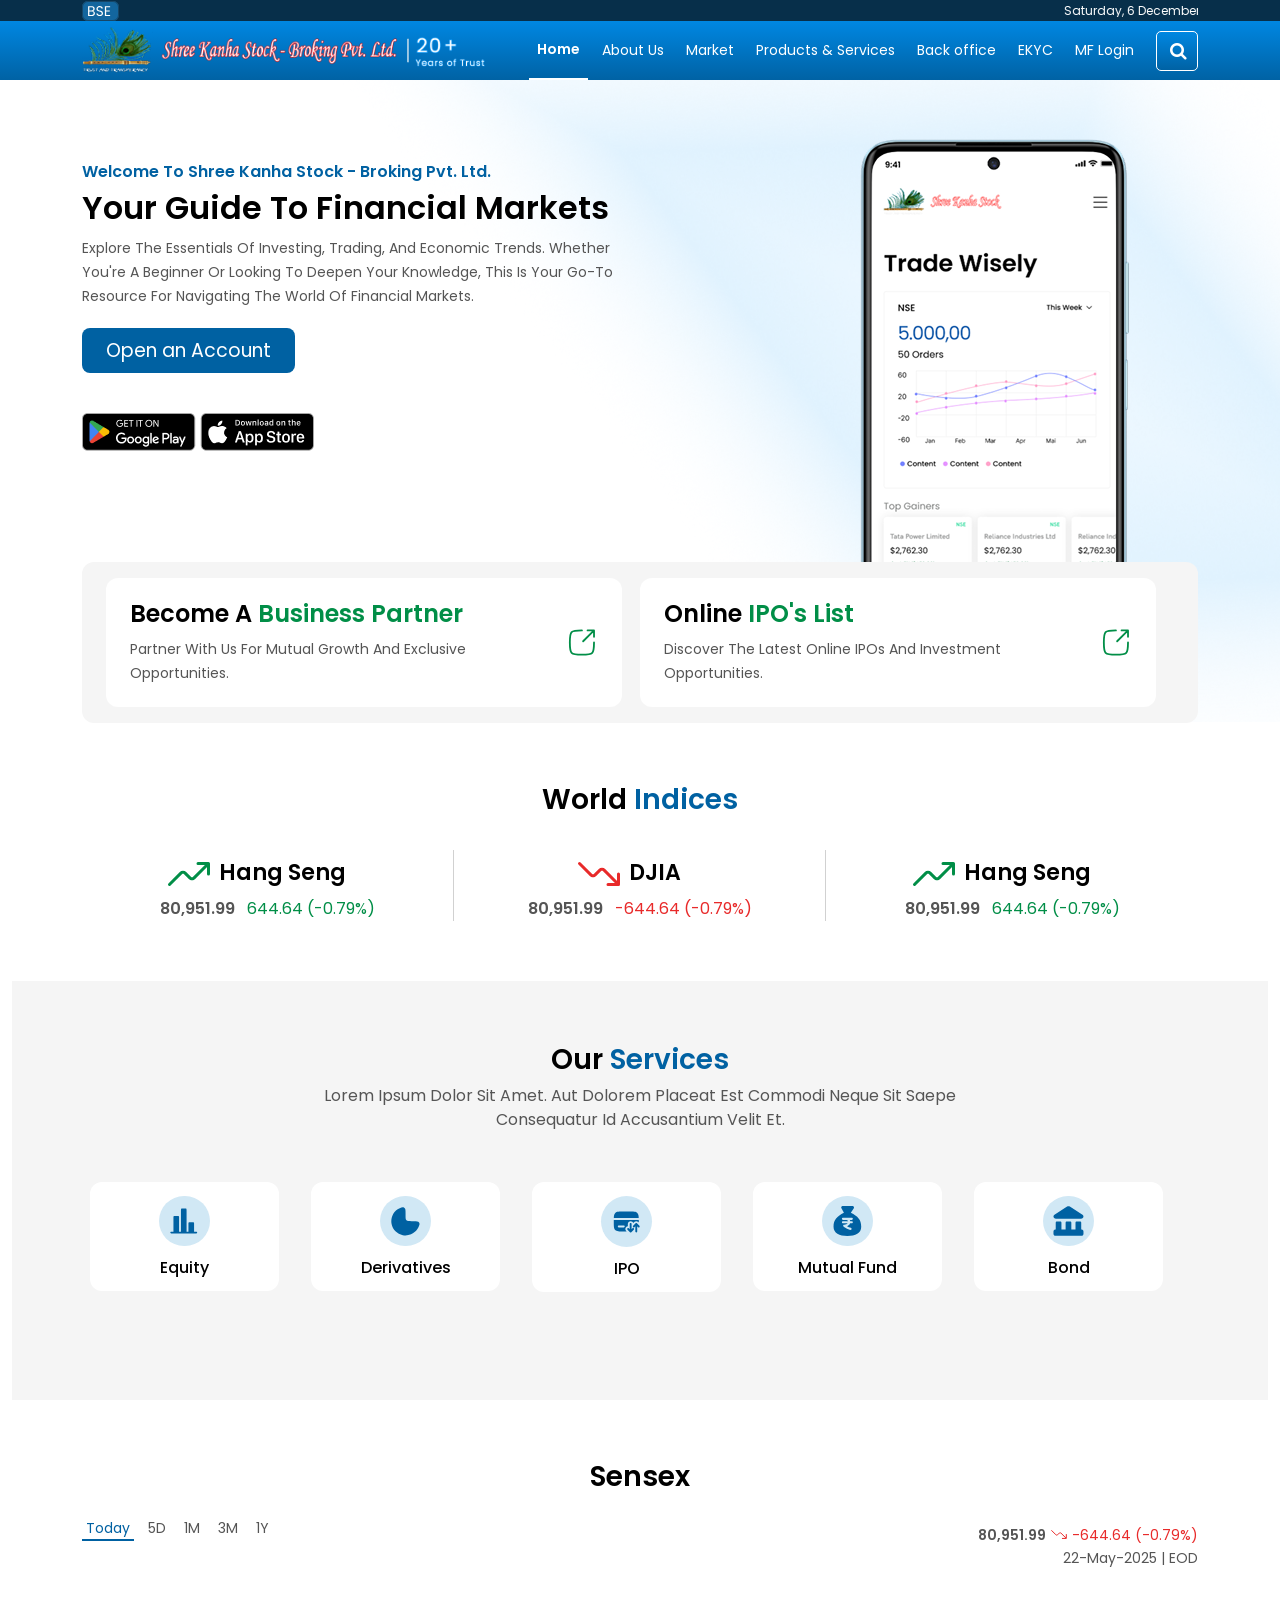
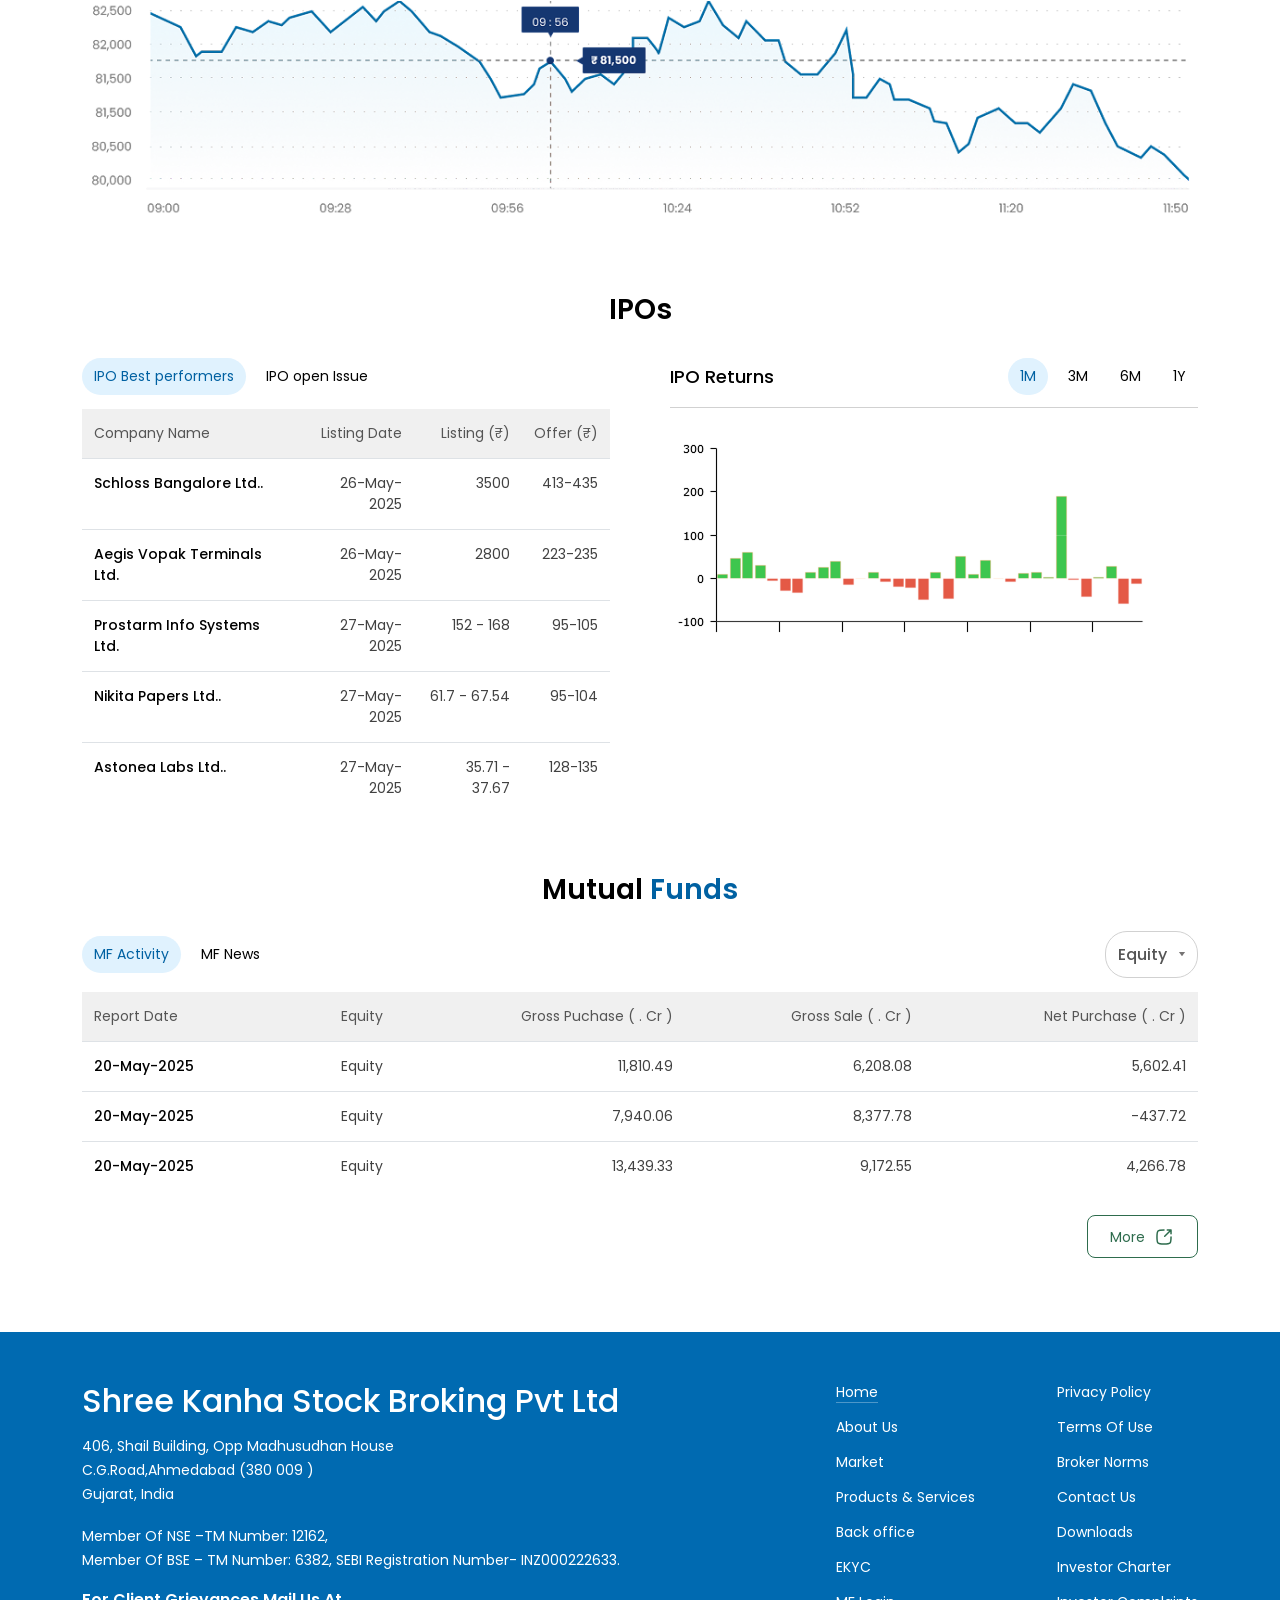
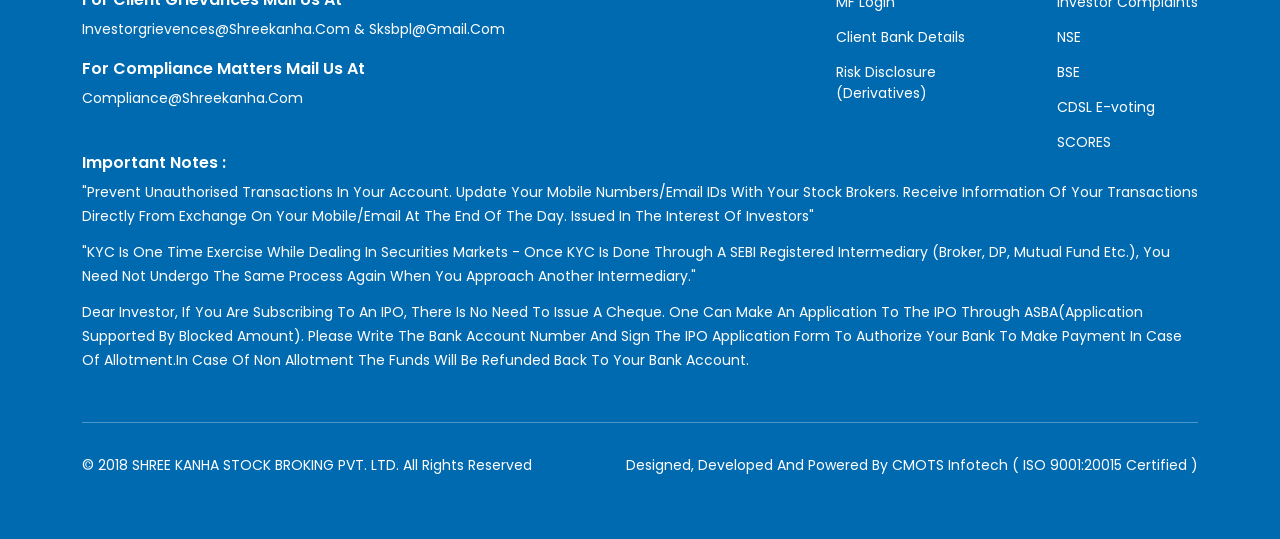
==== Index.html @ 9c972cfe "First Upload" ====
<!DOCTYPE html>
<html>
<link rel="stylesheet" href="css/bootstrap.min.css" type="text/css" />
<link rel="stylesheet" href="css/slick.css" type="text/css" />
<link rel="stylesheet" href="css/slick-theme.css" type="text/css" />
<link rel="stylesheet" href="fonts/stylesheet.css" type="text/css" />
<link rel="stylesheet" href="https://cdnjs.cloudflare.com/ajax/libs/font-awesome/4.7.0/css/font-awesome.min.css">
<link rel="stylesheet" href="css/common-style.css" type="text/css" />




<head>
    <meta name="viewport" content="width=device-width, initial-scale=1">
    <title>Shree Kanha Stock-Broking Pvt. Ltd</title>
</head>

<body>

    <header>
       <div>
         <div class="container">
            <div class="row">
                <div class="col-12">

               <div class="header-top">
            <div class="svg-container">
                <svg  width="37" height="20" viewBox="0 0 37 20" fill="none" xmlns="http://www.w3.org/2000/svg">
<g clip-path="url(#clip0_228_238)">
<g clip-path="url(#clip1_228_238)">
<rect width="37" height="20" fill="#13669E"/>
<path d="M10.964 9.974C11.3187 10.03 11.6407 10.1747 11.93 10.408C12.2287 10.6413 12.462 10.9307 12.63 11.276C12.8073 11.6213 12.896 11.99 12.896 12.382C12.896 12.8767 12.77 13.3247 12.518 13.726C12.266 14.118 11.8973 14.4307 11.412 14.664C10.936 14.888 10.3713 15 9.718 15H6.078V5.242H9.578C10.2407 5.242 10.8053 5.354 11.272 5.578C11.7387 5.79267 12.0887 6.08667 12.322 6.46C12.5553 6.83333 12.672 7.25333 12.672 7.72C12.672 8.29867 12.5133 8.77933 12.196 9.162C11.888 9.53533 11.4773 9.806 10.964 9.974ZM7.352 9.456H9.494C10.0913 9.456 10.5533 9.316 10.88 9.036C11.2067 8.756 11.37 8.36867 11.37 7.874C11.37 7.37933 11.2067 6.992 10.88 6.712C10.5533 6.432 10.082 6.292 9.466 6.292H7.352V9.456ZM9.606 13.95C10.2407 13.95 10.7353 13.8007 11.09 13.502C11.4447 13.2033 11.622 12.788 11.622 12.256C11.622 11.7147 11.4353 11.29 11.062 10.982C10.6887 10.6647 10.1893 10.506 9.564 10.506H7.352V13.95H9.606ZM17.7579 15.098C17.1139 15.098 16.5353 14.986 16.0219 14.762C15.5179 14.5287 15.1213 14.2113 14.8319 13.81C14.5426 13.3993 14.3933 12.928 14.3839 12.396H15.7419C15.7886 12.8533 15.9753 13.2407 16.3019 13.558C16.6379 13.866 17.1233 14.02 17.7579 14.02C18.3646 14.02 18.8406 13.8707 19.1859 13.572C19.5406 13.264 19.7179 12.872 19.7179 12.396C19.7179 12.0227 19.6153 11.7193 19.4099 11.486C19.2046 11.2527 18.9479 11.0753 18.6399 10.954C18.3319 10.8327 17.9166 10.702 17.3939 10.562C16.7499 10.394 16.2319 10.226 15.8399 10.058C15.4573 9.89 15.1259 9.62867 14.8459 9.274C14.5753 8.91 14.4399 8.42467 14.4399 7.818C14.4399 7.286 14.5753 6.81467 14.8459 6.404C15.1166 5.99333 15.4946 5.676 15.9799 5.452C16.4746 5.228 17.0393 5.116 17.6739 5.116C18.5886 5.116 19.3353 5.34467 19.9139 5.802C20.5019 6.25933 20.8333 6.866 20.9079 7.622H19.5079C19.4613 7.24867 19.2653 6.922 18.9199 6.642C18.5746 6.35267 18.1173 6.208 17.5479 6.208C17.0159 6.208 16.5819 6.348 16.2459 6.628C15.9099 6.89867 15.7419 7.28133 15.7419 7.776C15.7419 8.13067 15.8399 8.42 16.0359 8.644C16.2413 8.868 16.4886 9.04067 16.7779 9.162C17.0766 9.274 17.4919 9.40467 18.0239 9.554C18.6679 9.73133 19.1859 9.90867 19.5779 10.086C19.9699 10.254 20.3059 10.52 20.5859 10.884C20.8659 11.2387 21.0059 11.724 21.0059 12.34C21.0059 12.816 20.8799 13.264 20.6279 13.684C20.3759 14.104 20.0026 14.4447 19.5079 14.706C19.0133 14.9673 18.4299 15.098 17.7579 15.098ZM24.1547 6.278V9.54H27.7107V10.59H24.1547V13.95H28.1307V15H22.8807V5.228H28.1307V6.278H24.1547Z" fill="white"/>
</g>
</g>
<rect x="0.5" y="0.5" width="36" height="19" rx="5.5" stroke="#164667"/>
<defs>
<clipPath id="clip0_228_238">
<rect width="37" height="20" rx="6" fill="white"/>
</clipPath>
<clipPath id="clip1_228_238">
<rect width="37" height="20" fill="white"/>
</clipPath>
</defs>
            </svg>
            </div>
            <marquee>
            <ul>
                <li class="today"></li>
                <li class="time"></li>
                <li>SENSEX 80,565.80 -1,030.83 (-1.26%)</li>
                <li>Adani Ports 1361.35 [-1.67%]</li>
                <li>Asian Paints 2293.00  [-0.81%]</li>
                <li>Adani Ports 1361.35 [-1.67%]</li>
            </ul>
            </marquee>
            
       </div>
             </div>
            </div>
        </div>   
       </div>     
        
       <div class="navbar">
        <div class="container">
            <div class="row">
                <div class="col-12">
                    <nav>
                        <div class="logo-div">
                            <div class="logo-container">
                                <img src="./images/shree kanha logo.png" class="img-fluid" alt="">
                            </div>
                        </div>
                        <ul class="desktop-nav">
                            <li class="header-active-li"><a href="#">Home</a></li>
                            <li><a href="#">About Us</a></li>
                            <li><a href="#">Market</a></li>
                            <li><a href="#">Products & Services</a></li>
                            <li><a href="#">Back office</a></li>
                            <li><a href="#">EKYC</a></li>
                            <li><a href="#">MF Login</a></li>
                        </ul>

                        <ul class="mobile-nav">
                            <li><a href="#">Home</a></li>
                            <li><a href="#">About Us</a></li>
                            <li><a href="#">Market</a></li>
                            <li><a href="#">Products & Services</a></li>
                            <li><a href="#">Back office</a></li>
                            <li><a href="#">EKYC</a></li>
                            <li><a href="#">MF Login</a></li>
                            <button class="ham-close bttn">
                                <svg stroke="currentColor" fill="currentColor" stroke-width="0" viewBox="0 0 1024 1024" fill-rule="evenodd" height="18px" width="18px" xmlns="http://www.w3.org/2000/svg" style="
    color: #0061A2;
"><path d="M799.855 166.312c.023.007.043.018.084.059l57.69 57.69c.041.041.052.06.059.084a.118.118 0 0 1 0 .069c-.007.023-.018.042-.059.083L569.926 512l287.703 287.703c.041.04.052.06.059.083a.118.118 0 0 1 0 .07c-.007.022-.018.042-.059.083l-57.69 57.69c-.041.041-.06.052-.084.059a.118.118 0 0 1-.069 0c-.023-.007-.042-.018-.083-.059L512 569.926 224.297 857.629c-.04.041-.06.052-.083.059a.118.118 0 0 1-.07 0c-.022-.007-.042-.018-.083-.059l-57.69-57.69c-.041-.041-.052-.06-.059-.084a.118.118 0 0 1 0-.069c.007-.023.018-.042.059-.083L454.073 512 166.371 224.297c-.041-.04-.052-.06-.059-.083a.118.118 0 0 1 0-.07c.007-.022.018-.042.059-.083l57.69-57.69c.041-.041.06-.052.084-.059a.118.118 0 0 1 .069 0c.023.007.042.018.083.059L512 454.073l287.703-287.702c.04-.041.06-.052.083-.059a.118.118 0 0 1 .07 0Z"></path></svg>
                            </button>
                        </ul>
                    
<!-- <div class="input-wrapper search desktop">
                                <input type="text" placeholder="Enter Company Name" />
                            </div> -->

                            <div class="search_wrap">
    <form>
    <input type="text" class="input" placeholder="Search">
	</form>
    <i class="fa fa-search" aria-hidden="true"></i>
    <ul class="drop_box ">
        <li>
            <a href="">drop 1</a>
        </li>
        
        <li>
            <a href="">drop 2</a>
        </li>

        <li>
            <a href="">drop 3</a>
        </li>
    </ul>
</div>
                    
                    
                        <!--ham-->
                        <div class="ham">
                            <svg width="24" height="24" viewBox="0 0 24 24" fill="none" xmlns="http://www.w3.org/2000/svg">
                                <path d="M5 17H19M5 12H19M5 7H19" stroke="white" stroke-width="2" stroke-linecap="round"
                                    stroke-linejoin="round" />
                            </svg>
                    
                        </div>

       </nav>
                </div>
            </div>
        </div>
       </div>
    </header>

    <main class="home_main">
      
      <section class="banner-sec m-0">
        <div class="container">
            <div class="row">
                <div class="col-12">
                    <div class="banner-block">
                       <div>
                         <h1>Welcome to Shree Kanha Stock - Broking Pvt. Ltd.</h1>
                        <h2>Your Guide to Financial Markets</h2>
                        <p>Explore the essentials of investing, trading, and economic trends. Whether you're a beginner or looking to deepen your knowledge, this is your go-to resource for navigating the world of financial markets.</p>
                        <button class="bttn pri-btn">Open an Account</button>
                        <div>
                            <button class="bttn">
                                <img class="img-fluid" src="./images/playstore-btn.png" alt="">
                            </button>
                            <button class="bttn">
                                <img class="img-fluid" src="./images/apple-store-btn.png" alt="">
                            </button>
                        </div>
                       </div>
                       <div>
                        <div class="img-container">
                            <img src="./images/Redmi Note 11 Pro.png" class="img-fluid" alt="">
                        </div>
                       </div>
                    </div>
                    <ul>
                        <li>
                           <div>
                             <h3>Become a <span class="green-font">Business Partner</span></h3>
                            <p>Partner with us for mutual growth and exclusive opportunities.</p>
                           </div>
                           <div class="svg-container">
                             <svg class="img-fluid" width="35" height="34" viewBox="0 0 35 34" fill="none" xmlns="http://www.w3.org/2000/svg">
<path d="M30.7812 17C30.7812 23.2608 30.7812 26.3913 28.8362 28.3362C26.8913 30.2812 23.7608 30.2812 17.5 30.2812C11.2392 30.2812 8.10874 30.2812 6.16375 28.3362C4.21875 26.3913 4.21875 23.2608 4.21875 17C4.21875 10.7392 4.21875 7.60874 6.16375 5.66375C8.10874 3.71875 11.2392 3.71875 17.5 3.71875" stroke="#018E47" stroke-width="2" stroke-linecap="round"/>
<path d="M18.8281 15.6719L30.7812 3.71875M30.7812 3.71875H23.684M30.7812 3.71875V10.8159" stroke="#018E47" stroke-width="2" stroke-linecap="round" stroke-linejoin="round"/>
                             </svg>
                            </div>
                        </li>
                         <li>
                           <div>
                             <h3>Online <span class="green-font">IPO's List</span></h3>
                            <p>Discover the latest online IPOs and investment opportunities.</p>
                           </div>
                           <div class="svg-container">
                             <svg class="img-fluid" width="35" height="34" viewBox="0 0 35 34" fill="none" xmlns="http://www.w3.org/2000/svg">
<path d="M30.7812 17C30.7812 23.2608 30.7812 26.3913 28.8362 28.3362C26.8913 30.2812 23.7608 30.2812 17.5 30.2812C11.2392 30.2812 8.10874 30.2812 6.16375 28.3362C4.21875 26.3913 4.21875 23.2608 4.21875 17C4.21875 10.7392 4.21875 7.60874 6.16375 5.66375C8.10874 3.71875 11.2392 3.71875 17.5 3.71875" stroke="#018E47" stroke-width="2" stroke-linecap="round"/>
<path d="M18.8281 15.6719L30.7812 3.71875M30.7812 3.71875H23.684M30.7812 3.71875V10.8159" stroke="#018E47" stroke-width="2" stroke-linecap="round" stroke-linejoin="round"/>
                             </svg>
                            </div>
                        </li>
                    </ul>
                </div>
            </div>
        </div>
      </section>

      <section class="world-indices-sec">
        <div class="container">
            <div class="row">
                <div class="col-12">
                    <h2 class="common-heading">World <span>Indices</span></h2>
                    <ul>
                        <li>
                            <h4 class="green-icon">Hang Seng</h4>
                            <p>80,951.99 <span class="green-font">644.64 (-0.79%)</span></p>
                        </li>
                        <li>
                            <h4 class="red-icon">DJIA</h4>
                            <p>80,951.99 <span class="red-font">-644.64 (-0.79%)</span></p>
                        </li>
                        <li>
                            <h4 class="green-icon">Hang Seng</h4>
                            <p>80,951.99 <span class="green-font">644.64 (-0.79%)</span></p>
                        </li>
                    </ul>
                </div>
            </div>
        </div>
      </section>

      <section class="services">
        <div class="container-fluid">
            <div class="row">
                <div class="col-12">
                    <div class="services-block">
                        <h2 class="common-heading">Our <span>Services</span></h2>
                        <p>Lorem ipsum dolor sit amet. Aut dolorem placeat est commodi neque sit saepe consequatur id accusantium velit et.</p>
                        <div class="tabs_wrapper slick-tabs">
                            
                        </div>
                     <div class="slider-wrapper">
                        <ul class="slider">
                            <li>
                               <div>
                                 <div class="svg-container">
                                    <svg width="31" height="30" viewBox="0 0 31 30" fill="none" xmlns="http://www.w3.org/2000/svg">
                                    <path d="M25.0742 17.1875C25.0742 16.6698 24.6545 16.25 24.1367 16.25H20.3867C19.869 16.25 19.4492 16.6698 19.4492 17.1875V25.625H17.5742V5.3125C17.5742 4.40211 17.5722 3.81364 17.514 3.38004C17.4592 2.9734 17.371 2.84595 17.2996 2.77459C17.2282 2.70322 17.1008 2.61496 16.6942 2.56029C16.2606 2.50199 15.6721 2.5 14.7617 2.5C13.8513 2.5 13.2628 2.50199 12.8292 2.56029C12.4226 2.61496 12.2952 2.70322 12.2238 2.77459C12.1524 2.84595 12.0642 2.9734 12.0095 3.38004C11.9512 3.81364 11.9492 4.40211 11.9492 5.3125V25.625H10.0742V10.9375C10.0742 10.4197 9.65448 10 9.13672 10H5.38672C4.86896 10 4.44922 10.4197 4.44922 10.9375V25.625H2.26172C1.74396 25.625 1.32422 26.0448 1.32422 26.5625C1.32422 27.0803 1.74396 27.5 2.26172 27.5H27.2617C27.7795 27.5 28.1992 27.0803 28.1992 26.5625C28.1992 26.0448 27.7795 25.625 27.2617 25.625H25.0742V17.1875Z" fill="#0061A2"/>
                                    </svg>
                                </div>
                                <h6>Equity</h6>
                               </div>
                            </li>
                            <li>
                               <div>
                                 <div class="svg-container">
                                    <svg width="31" height="30" viewBox="0 0 24 25" fill="none" xmlns="http://www.w3.org/2000/svg">
<path d="M5.45181 2.75131C6.00751 2.38 6.591 2.05795 7.19557 1.7872C8.91042 1.01923 9.76784 0.635248 10.9086 1.37425C12.0492 2.11326 12.0492 3.32551 12.0492 5.75001V7.62501C12.0492 9.982 12.0492 11.1605 12.7814 11.8927C13.5137 12.625 14.6922 12.625 17.0492 12.625H18.9242C21.3487 12.625 22.5609 12.625 23.2999 13.7656C24.0389 14.9064 23.6549 15.7637 22.8869 17.4786C22.6162 18.0832 22.2942 18.6667 21.9229 19.2224C20.6181 21.1752 18.7634 22.6972 16.5936 23.5961C14.4237 24.4949 12.0361 24.73 9.73251 24.2719C7.42899 23.8136 5.31306 22.6826 3.65231 21.0219C1.99156 19.3611 0.860572 17.2452 0.402372 14.9417C-0.0558278 12.6381 0.179347 10.2505 1.07813 8.08063C1.97692 5.91076 3.49897 4.05615 5.45181 2.75131Z" fill="#0061A2"/>
                                    </svg> 
                                </div>
                                <h6>Derivatives</h6>
                               </div>
                            </li>
                            <li>
                              <div>
                                  <div class="svg-container">
                                   <svg width="31" height="31" viewBox="0 0 31 30" fill="none" xmlns="http://www.w3.org/2000/svg">
<path d="M12.7742 5H17.7742C22.4882 5 24.8454 5 26.3097 6.46446C27.3642 7.51889 27.6595 9.03602 27.7421 11.5625H2.80638C2.88904 9.03602 3.18427 7.51889 4.23869 6.46446C5.70317 5 8.06018 5 12.7742 5Z" fill="#0061A2"/>
<path fill-rule="evenodd" clip-rule="evenodd" d="M27.7736 16.0219L27.263 15.5113C26.1646 14.4129 24.3839 14.4129 23.2855 15.5113L22.2837 16.513C21.884 15.4466 20.8552 14.6875 19.6492 14.6875C18.096 14.6875 16.8367 15.9467 16.8367 17.5V19.7048C16.2244 19.7729 15.6301 20.0417 15.1605 20.5112C14.0621 21.6096 14.0621 23.3904 15.1605 24.4888L15.6717 25H12.7742C8.06018 25 5.70317 25 4.23869 23.5355C2.77423 22.0711 2.77423 19.714 2.77423 15C2.77423 14.4476 2.77423 13.9275 2.77659 13.4375H27.7719C27.7742 13.9275 27.7742 14.4476 27.7742 15C27.7742 15.3538 27.7742 15.6941 27.7736 16.0219ZM7.77423 19.0625C7.25647 19.0625 6.83673 19.4823 6.83673 20C6.83673 20.5178 7.25647 20.9375 7.77423 20.9375H12.7742C13.292 20.9375 13.7117 20.5178 13.7117 20C13.7117 19.4823 13.292 19.0625 12.7742 19.0625H7.77423Z" fill="#0061A2"/>
<path fill-rule="evenodd" clip-rule="evenodd" d="M19.6492 16.5625C20.167 16.5625 20.5867 16.9823 20.5867 17.5V22.7366L21.4864 21.8371C21.8525 21.471 22.446 21.471 22.8121 21.8371C23.1782 22.2032 23.1782 22.7968 22.8121 23.1629L20.3121 25.6629C19.946 26.029 19.3525 26.029 18.9864 25.6629L16.4864 23.1629C16.1202 22.7968 16.1202 22.2032 16.4864 21.8371C16.8525 21.471 17.446 21.471 17.8121 21.8371L18.7117 22.7366V17.5C18.7117 16.9823 19.1315 16.5625 19.6492 16.5625ZM24.6114 16.8371C24.9775 16.471 25.571 16.471 25.9371 16.8371L28.4371 19.3371C28.8032 19.7033 28.8032 20.2968 28.4371 20.6629C28.071 21.029 27.4775 21.029 27.1114 20.6629L26.2117 19.7634V25C26.2117 25.5177 25.792 25.9375 25.2742 25.9375C24.7565 25.9375 24.3367 25.5177 24.3367 25V19.7634L23.4371 20.6629C23.071 21.029 22.4775 21.029 22.1114 20.6629C21.7452 20.2968 21.7452 19.7033 22.1114 19.3371L24.6114 16.8371Z" fill="#0061A2"/>
</svg>
                                </div>
                                <h6>IPO</h6>
                              </div>
                            </li>
                            <li>
                                <div>
                                    <div class="svg-container">
                                   <svg width="31" height="30" viewBox="0 0 28 30" fill="none" xmlns="http://www.w3.org/2000/svg">
<path fill-rule="evenodd" clip-rule="evenodd" d="M27.7236 20.7686C27.7236 27.1371 21.9529 30 13.8743 30C5.79571 30 0.0249939 27.1371 0.0249939 20.8136C0.0249939 13.89 3.48785 10.3821 10.4114 6.87428L7.95999 2.30785C7.81373 2.07913 7.73228 1.815 7.72433 1.54363C7.71639 1.27226 7.78224 1.00382 7.91487 0.766931C8.0475 0.530045 8.24193 0.333595 8.47744 0.198529C8.71295 0.0634636 8.9807 -0.00515327 9.25214 -4.84666e-06H19.0386C19.293 0.00650513 19.5416 0.0776454 19.7609 0.206721C19.9803 0.335796 20.1632 0.518561 20.2924 0.737815C20.4217 0.95707 20.493 1.2056 20.4997 1.46002C20.5064 1.71444 20.4482 1.96639 20.3307 2.19214L17.3371 6.87428C24.2586 10.335 27.7236 13.8429 27.7236 20.7686ZM9.49642 13.9286H13.1028C13.4029 14.0186 13.78 14.1857 14.0821 14.4643C14.3075 14.6702 14.4745 14.9318 14.5664 15.2229H9.49856C9.35786 15.2229 9.21854 15.2506 9.08855 15.3044C8.95856 15.3583 8.84044 15.4372 8.74095 15.5367C8.64146 15.6362 8.56254 15.7543 8.50869 15.8843C8.45485 16.0143 8.42714 16.1536 8.42714 16.2943C8.42714 16.435 8.45485 16.5743 8.50869 16.7043C8.56254 16.8343 8.64146 16.9524 8.74095 17.0519C8.84044 17.1514 8.95856 17.2303 9.08855 17.2842C9.21854 17.338 9.35786 17.3657 9.49856 17.3657H14.2278C13.8592 17.7743 13.3923 18.0819 12.8714 18.2593C12.1997 18.5048 11.4927 18.6401 10.7779 18.66H10.75H10.7457C10.5276 18.6602 10.3148 18.7269 10.1356 18.8513C9.95644 18.9757 9.81951 19.1518 9.7431 19.3561C9.6667 19.5604 9.65446 19.7831 9.70803 19.9945C9.76159 20.206 9.8784 20.396 10.0429 20.5393L10.0471 20.5436L10.0578 20.55L10.0857 20.5757C10.2371 20.7056 10.3936 20.8292 10.555 20.9464C12.4041 22.3242 14.505 23.3267 16.7393 23.8971C16.877 23.9349 17.0208 23.9448 17.1624 23.9261C17.304 23.9075 17.4404 23.8608 17.5637 23.7887C17.6869 23.7166 17.7945 23.6205 17.8801 23.5063C17.9657 23.392 18.0276 23.2618 18.0622 23.1232C18.0968 22.9847 18.1033 22.8406 18.0814 22.6995C18.0595 22.5584 18.0096 22.4231 17.9347 22.3016C17.8597 22.18 17.7612 22.0747 17.645 21.9917C17.5288 21.9088 17.3972 21.8499 17.2579 21.8186C15.9468 21.4831 14.6859 20.9759 13.5079 20.31L13.6236 20.2671C14.3478 19.995 15.145 19.5621 15.7664 18.8614C16.1414 18.4436 16.435 17.9443 16.6171 17.3657H18.25C18.5342 17.3657 18.8067 17.2528 19.0076 17.0519C19.2085 16.851 19.3214 16.5784 19.3214 16.2943C19.3214 16.0101 19.2085 15.7376 19.0076 15.5367C18.8067 15.3357 18.5342 15.2229 18.25 15.2229H16.7628C16.6947 14.7708 16.5513 14.3333 16.3386 13.9286H18.25C18.5342 13.9286 18.8067 13.8157 19.0076 13.6148C19.2085 13.4138 19.3214 13.1413 19.3214 12.8571C19.3214 12.573 19.2085 12.3005 19.0076 12.0995C18.8067 11.8986 18.5342 11.7857 18.25 11.7857H13.2721H13.225H9.49856C9.2144 11.7857 8.94188 11.8986 8.74095 12.0995C8.54002 12.3005 8.42714 12.573 8.42714 12.8571C8.42714 13.1413 8.54002 13.4138 8.74095 13.6148C8.94188 13.8157 9.2144 13.9286 9.49856 13.9286H9.49642Z" fill="#0061A2"/>
                                    </svg>
                                </div>
                                <h6>Mutual Fund</h6>
                                </div>
                            </li>
                            <li>
                                <div>
                                    <div class="svg-container">
                                    <svg width="31" height="30" viewBox="0 0 31 30" fill="none" xmlns="http://www.w3.org/2000/svg">
<path fill-rule="evenodd" clip-rule="evenodd" d="M15.4742 0.141266C15.0119 0.141266 14.558 0.264874 14.1596 0.499284C14.1448 0.507979 14.1302 0.517027 14.1159 0.526419L1.45158 8.81926L1.44892 8.82104C0.550461 9.4132 0.278049 10.4355 0.624978 11.3086C0.958582 12.1482 1.8009 12.7156 2.80996 12.7156H28.1385C29.1476 12.7156 29.99 12.1482 30.3236 11.3086C30.6705 10.4355 30.398 9.4132 29.4997 8.82102L29.4969 8.81929L16.8326 0.526419C16.8183 0.517027 16.8037 0.507979 16.7889 0.499284C16.3905 0.264874 15.9366 0.141266 15.4742 0.141266ZM0.474243 25.4512C0.474243 24.1646 1.69897 23.5457 2.6171 23.5457H2.73434C2.73024 23.5078 2.72814 23.469 2.72814 23.43V16.549C2.72814 15.9573 3.20784 15.4776 3.79957 15.4776H7.36537C7.9571 15.4776 8.4368 15.9573 8.4368 16.549V23.43C8.4368 23.469 8.4347 23.5078 8.43063 23.5457H12.6258C12.6217 23.5078 12.6196 23.469 12.6196 23.43V16.549C12.6196 15.9573 13.0993 15.4776 13.6911 15.4776H17.2569C17.8486 15.4776 18.3283 15.9573 18.3283 16.549V23.43C18.3283 23.469 18.3262 23.5078 18.3221 23.5457H22.5174C22.5133 23.5078 22.5112 23.469 22.5112 23.43V16.549C22.5112 15.9573 22.9907 15.4776 23.5826 15.4776H27.1483C27.7402 15.4776 28.2197 15.9573 28.2197 16.549V23.43C28.2197 23.469 28.2176 23.5078 28.2135 23.5457H28.3314C29.2496 23.5457 30.4742 24.1646 30.4742 25.4512V27.9532C30.4742 29.2397 29.2496 29.8586 28.3314 29.8586H2.6171C1.69897 29.8586 0.474243 29.2397 0.474243 27.9532V25.4512Z" fill="#0061A2"/>
</svg>

                                </div>
                                <h6>Bond</h6>
                                </div>
                            </li>
                        </ul>
                         <div class="slider-arrows mt-5">
                            <button class="left-btn bttn">
                              
                                    <svg width="10" height="14" viewBox="0 0 6 10" fill="none" xmlns="http://www.w3.org/2000/svg">
<path fill-rule="evenodd" clip-rule="evenodd" d="M0.729359 9.41663L0.145996 8.83326L3.97931 4.99994L0.145996 1.16663L0.729359 0.583261L5.14604 4.99994L0.729359 9.41663Z" fill="#3874BC"/>
</svg>
                             
                            </button>
                            <button class="right-btn bttn">
                                 
                                    <svg width="10" height="14" viewBox="0 0 6 10" fill="none" xmlns="http://www.w3.org/2000/svg">
<path fill-rule="evenodd" clip-rule="evenodd" d="M0.729359 9.41663L0.145996 8.83326L3.97931 4.99994L0.145996 1.16663L0.729359 0.583261L5.14604 4.99994L0.729359 9.41663Z" fill="#3874BC"/>
</svg>
                               
                            </button>
                        </div>
                        </div>
                    </div>
                </div>
            </div>
        </div>
      </section>

    <section class="Sensex-container">
        <div class="container">
            <div class="row">
                <div class="col-12">
                    <div class="Sensex-block">
                        <h2 class="common-heading">Sensex</h2>
                        <div class="btn-div">
                            <ul>
                            <li class="active-li">Today</li>
                            <li>5D</li>
                            <li>1M</li>
                            <li>3M</li>
                            <li>1Y</li>
                            </ul>
                            <div>
                                <ul>
                                 <li>80,951.99</li>
                                 <li class="icon-red-font">-644.64 (-0.79%)</li>
                                </ul>
                             <p class="right-align">22-May-2025 | EOD</p>
                            </div>
                        </div>
                       <div class="img-container">
                        <img src="./images/graph.png" class="img-fluid" alt="">
                       </div>
                     
                    </div>
                </div>
            </div>
        </div>
      </section>

      <section class="IPOs-container">
        <div class="container">
            <div class="row">
                <div class="col-12">
                    <div class="IPOs-block">
                        <h2 class="common-heading">IPOs</span></h2>
                      <div>
                          <div>
                            <div class="btn-div">
                                <ul class="common-ul">
                                 <li><a class="secondary-active-btn" href="#">IPO Best performers</a></li>
                                <li><a href="#">IPO open Issue</a></li>
                                 </ul>
                            </div>
                            
                            <div class="common-table table-responsive">
                                <table class="table">
                                 <thead>
                                    <tr>
                                        <th>Company Name</th>
                                           <th>Listing Date</th>
                                        <th>Listing (₹)</th>
                                   
                                 
                                        <th>Offer (₹)</th>
                                    </tr>
                                 </thead>
                                 <tbody>
                                    <tr>
                                        <td>Schloss Bangalore Ltd..</td>
                                        <td>26-May-2025</td>
                                        <td>3500</td>
                                      
                            
                                        <td>413-435</td>
                                    </tr>
                                     <tr>
                                        <td>Aegis Vopak Terminals Ltd.</td>
                                             <td>26-May-2025</td>
                                        <td>2800</td>
                               
                    
                                        <td>223-235</td>
                                    </tr>
                                     <tr>
                                        <td>Prostarm Info Systems Ltd.</td>
                                           <td>27-May-2025</td>
                                        <td>152 - 168</td>
                            
                          
                                        <td>95-105</td>
                                    </tr>
                                     <tr>
                                        <td>Nikita Papers Ltd..</td>
                                        <td>27-May-2025</td>
                                        <td>61.7 - 67.54</td>
                                  
                             
                                        <td>95-104</td>
                                    </tr>
                                     <tr>
                                        <td>Astonea Labs Ltd..</td>
                                            <td>27-May-2025</td>
                                        <td>35.71 - 37.67</td>
                        
                                        <td>128-135</td>
                                    </tr>
                                 </tbody>
                                </table>
                            </div>
                        </div>
                        <div class="IPO-chart">
                            <div class="btn-div">
                          
                                <h4>IPO Returns</h4>
                                 <ul class="common-ul">
                                    <li><a href="#" class="secondary-active-btn">1M</a></li>
                                      <li><a href="#">3M</a></li>
                                        <li><a href="#">6M</a></li>
                                          <li><a href="#">1Y</a></li>
                                </ul>
                           
                            </div>
                           <div>
                             <img src="./images/ipo_returns.png" class="img-fluid" alt="">
                           </div>
                        </div>
                      </div>
                    </div>
                </div>
            </div>
        </div>
      </section>


        <section class="Mutual-Funds-container">
        <div class="container">
            <div class="row">
                <div class="col-12">
                    <div class="Mutual-Funds-block">
                        <h2 class="common-heading">Mutual <span>Funds</span></h2>
                        <div>
                            <div class="btn-div">
                                <ul class="common-ul">
                                   <li><a class="secondary-active-btn" href="#">MF Activity</a></li>
                                    <li><a href="#">MF News</a></li>
                                </ul>
                               <div class="common-select">
                                <select class="bttn">
                                    <option selected="selected" value="BSE">Equity</option>
                                    <option value="NSE">NSE</option>
                                </select>
                            </div>
                                
                                <!-- <ul>
                                 <li class="secondary-btn">Equity</li>
                               </ul> -->
                            </div>
                            <div class="common-table table-responsive">
                                <table class="table">
                                 <thead>
                                    <tr>
                                        <th>Report Date</th>
                                        <th>Equity</th>
                                        <th>Gross Puchase ( . Cr )</th>
                                        <th>Gross Sale ( . Cr )</th>
                                        <th>Net Purchase ( . Cr )</th>
                                                                            </tr>
                                 </thead>
                                 <tbody>
                                    <tr>
                                        <td>20-May-2025</td>
                                        <td>Equity</td>
                                        <td>11,810.49</td>
                                        <td>6,208.08</td>
                                        <td>5,602.41</td>
                                    </tr>
                                     <tr>
                                        <td>20-May-2025</td>
                                        <td>Equity</td>
                                        <td>7,940.06</td>
                                        <td>8,377.78</td>
                                        <td>-437.72</td>
                                    </tr>
                                     <tr>
                                        <td>20-May-2025</td>
                                        <td>Equity</td>
                                        <td>13,439.33</td>
                                        <td>9,172.55</td>
                                        <td>4,266.78</td>
                                    </tr>
                                    
                                 </tbody>
                                </table>
                            </div>
                            <div class="btn-div">
                                <button class="bttn tertiary-btn"><a href="#">More</a></button> 
                            </div>
                        </div>
                     </div>
                </div>
            </div>
        </div>
      </section>
    </main>


   <footer>
      <div class="container">
        <div class="row">
            <div class="col-12">
             <div class="footer-top">
                <div>
                    <h2>Shree Kanha Stock Broking Pvt Ltd</h2>
                    <p>406, Shail Building, Opp Madhusudhan House <br>C.G.Road,Ahmedabad (380 009 ) <br>Gujarat, India</p>
                    <p>Member of NSE –TM Number: 12162, <br>Member of BSE – TM Number: 6382, SEBI Registration Number- INZ000222633.</p>
                    <h6>For Client Grievances mail us at</h6>
                    <p><a href="mailto:investorgrievences@shreekanha.com">investorgrievences@shreekanha.com</a> & <a href="mailto:sksbpl@gmail.com">sksbpl@gmail.com</a></p>
                     <h6>For compliance matters mail us at</h6>
                    <p><a href="mailto:compliance@shreekanha.com">compliance@shreekanha.com</a></p>
                </div>
    
                      <div class="ul-div">
                        <ul class="footer-first-ul">
                      <li ><a href="#" class="footer-active-li">Home</a></li>
                      <li><a href="#">About Us</a></li>
                      <li><a href="#">Market</a></li>
                      <li><a href="#">Products & Services</a></li>
                      <li><a href="#">Back office</a></li>
                      <li><a href="#">EKYC</a></li>
                      <li><a href="#">MF Login</a></li>
                      <li><a href="#">Client Bank Details</a></li>
                      <li><a href="#">Risk Disclosure <br>(Derivatives)</a></li>
                    </ul>
                      
                        <ul>
                      <li><a href="#">Privacy Policy</a></li>
                      <li><a href="#">Terms Of Use</a></li>
                      <li><a href="#">Broker Norms</a></li>
                      <li><a href="#">Contact Us</a></li>
                      <li><a href="#">Downloads</a></li>
                      <li><a href="#">Investor Charter</a></li>
                      <li><a href="#">Investor Complaints </a></li>
                      <li><a href="#">NSE</a></li>
                      <li><a href="#">BSE</a></li>
                      <li><a href="#">CDSL E-voting</a></li>
                      <li><a href="#">SCORES</a></li>
                    </ul>
                    </div>
                 
              
             </div>
             <div >
                <h6>Important Notes :</h6>
                <p>
                    "Prevent unauthorised transactions in your account. Update your mobile numbers/email IDs with your stock brokers. Receive information of your transactions directly from Exchange on your mobile/email at the end of the day. Issued in the interest of investors"
                </p>
                <p>
                    "KYC is one time exercise while dealing in securities markets - once KYC is done through a SEBI registered intermediary (broker, DP, Mutual Fund etc.), you need not undergo the same process again when you approach another intermediary."
                </p>
                <p>
                    Dear Investor, if you are subscribing to an IPO, there is no need to issue a cheque. One can make an application to the IPO through ASBA(Application Supported By Blocked Amount). Please write the Bank account number and sign the IPO application form to authorize your bank to make payment in case of allotment.In case of non allotment the funds will be refunded back to your bank account.
                </p>
             </div>
             <div class="footer-bottom">
                <p>&copy;  2018 SHREE KANHA STOCK BROKING PVT. LTD. All rights reserved</p>
                <p>Designed, developed and powered by CMOTS Infotech ( ISO 9001:20015 certified )</p>
             </div>
            </div>
        </div>
      </div>
    </footer>

  




    
    <script src="js/jquery-3.7.1.min.js"></script>
    <script src="js/bootstrap.min.js"></script>
    <script src="js/slick.min.js"></script>
    <script src="js/gsap.min.js"></script>
    <script src="js/gsap.scroll.js"></script>
    <script src="js/gsap.easel.js"></script>
    <script src="js/front-script.js"></script>
    <script>
        const date= new Date;
      
        const days= ["Sunday", "Monday", "Tuesday", "Wednesday", "Thursday", "Friday", "Saturday"];
        const months=  [ "January", "February", "March", "April", "May", "June",
  "July", "August", "September", "October", "November", "December"
];
        const dayName = days[date.getDay()];
        const day= date.getDay();
        const monthName= months[date.getMonth()];
        const year = date.getFullYear();
        const hrs= date.getHours();
        const min= date.getMinutes();

        const fullDate= `${dayName}, ${day} ${monthName} ${year}`
        const time= `${hrs}:${min} 5 mins delay`
        document.querySelector('.today').innerHTML = fullDate;
        document.querySelector('.time').innerHTML = time;
        


        $(document).ready(function(){


              
//   $(".search_wrap").click(function(){
//     $(".search_wrap, .input").toggleClass("active");
//     $("input[type='text']").focus();
//   });

   $(".search_wrap").click(function(event){
    event.stopPropagation(); // Prevent click from bubbling to document
    $(".search_wrap, .input").toggleClass("active");
    $("input[type='text']").focus();
  });

  $(document).click(function(){
    $(".search_wrap, .input").removeClass("active");
    $("input[type='text']").blur();
  });


    
$('nav ul li').on('click', function() {
  $('nav ul li').removeClass('header-active-li'); 
  $(this).addClass('header-active-li');            
});

$('.ham').on('click',function(){
    $('.mobile-nav').toggleClass("active")
})
$('.ham-close').on('click',function(){
    $('.mobile-nav').toggleClass("active")
})

$('.footer-top ul li a').on('click', function() {
  $('.footer-top ul li a').removeClass('footer-active-li'); 
  $(this).addClass('footer-active-li');            
});
    

    $('.slider').slick({
        infinite: false,
        slidesToShow:5,
        slidesToScroll: 1,
        dots: true,
        autospeed: 2000,
        arrows: true,
        prevArrow:'.left-btn',
        nextArrow: '.right-btn',
        responsive: [
    {
      breakpoint: 1024,
      settings: {
        slidesToShow: 3,
        slidesToScroll: 3,
        infinite: true,
        dots: true
      }
    },
    {
      breakpoint: 600,
      settings: {
        slidesToShow: 2,
        slidesToScroll: 2
      }
    },
    {
      breakpoint: 480,
      settings: {
        slidesToShow: 1,
        slidesToScroll: 1
      }
    }
  ]
    })
    
})



</script>   






</body> 

</html>
---- fonts/stylesheet.css ----
@font-face {
    font-family: 'Poppins';
    src: url('Poppins-Bold.eot');
    src: url('Poppins-Bold.eot?#iefix') format('embedded-opentype'),
        url('Poppins-Bold.woff2') format('woff2'),
        url('Poppins-Bold.woff') format('woff'),
        url('Poppins-Bold.ttf') format('truetype'),
        url('Poppins-Bold.svg#Poppins-Bold') format('svg');
    font-weight: bold;
    font-style: normal;
    font-display: swap;
}

@font-face {
    font-family: 'Poppins';
    src: url('Poppins-Regular.eot');
    src: url('Poppins-Regular.eot?#iefix') format('embedded-opentype'),
        url('Poppins-Regular.woff2') format('woff2'),
        url('Poppins-Regular.woff') format('woff'),
        url('Poppins-Regular.ttf') format('truetype'),
        url('Poppins-Regular.svg#Poppins-Regular') format('svg');
    font-weight: normal;
    font-style: normal;
    font-display: swap;
}

@font-face {
    font-family: 'Poppins';
    src: url('Poppins-SemiBold.eot');
    src: url('Poppins-SemiBold.eot?#iefix') format('embedded-opentype'),
        url('Poppins-SemiBold.woff2') format('woff2'),
        url('Poppins-SemiBold.woff') format('woff'),
        url('Poppins-SemiBold.ttf') format('truetype'),
        url('Poppins-SemiBold.svg#Poppins-SemiBold') format('svg');
    font-weight: 600;
    font-style: normal;
    font-display: swap;
}

@font-face {
    font-family: 'Poppins';
    src: url('Poppins-Medium.eot');
    src: url('Poppins-Medium.eot?#iefix') format('embedded-opentype'),
        url('Poppins-Medium.woff2') format('woff2'),
        url('Poppins-Medium.woff') format('woff'),
        url('Poppins-Medium.ttf') format('truetype'),
        url('Poppins-Medium.svg#Poppins-Medium') format('svg');
    font-weight: 500;
    font-style: normal;
    font-display: swap;
}
---- css/common-style.css ----
:root {
  --primary-50: #B8EBF9;
  --primary-100: #7ED8F1;
  --primary-200: #39C6EF;
  --primary-300: #0AA5D1;
  --primary-400: #038DB5;
  --primary-500: #007A9D;
  --primary-600: #006785;
  --primary-700: #00536B;
  --primary-800: #003747;
  --primary-900: #002833;

  --secondary-50: #FFF4D6;
  --secondary-100: #FFECB8;
  --secondary-200: #FEE08B;
  --secondary-300: #FACD4C;
  --secondary-400: #F9C224;
  --secondary-500: #F3B400;
  --secondary-600: #C29000;
  --secondary-700: #8A6600;
  --secondary-800: #574000;
  --secondary-900: #1F1700;

  --gray-100: #F7F7F7;
  --gray-200: #E8E8E8;
  --gray-300: #E0E0E0;
  --gray-400: #C7C7C7;
  --gray-500: #ABABAB;
  --gray-600: #838383;
  --gray-700: #6A6A6A;
  --gray-800: #4F4F4F;
  --gray-900: #363636;

  --black: #1C1C1C;
  --white : #fff;

  --link : #3D76CA;

  --negative : #EC2D2D;
  --positive: #1D8727;



  --primary-white: #FFFFFF;
  --secondary-blue: #072F4A;
  --heading-color: #0061A2;
  --neutral-font: #555555;
  --neutral-bg: #F5F5F5;
  --thover-bg: #F7F7F7;
  --thead-bg: rgb(240, 240, 240);
  --primary-green: #018E47;
  --btn-green: #2E6C4D;
  --primary-red: #E82A2A;
  --stroke: #D1D1D1;
  --light-blue: #D1E8F5;
  --table-font: #414141;
  --secondary-btn-blue: #E0F2FE;
  --footer-blue: #006AB1;
  --br-hover: #F6F6F8;
}

body {
    line-height: normal;
    font-size: 14px;
    color: var(--neutral-font);
    margin: 0;
    padding: 0;
  font-family:'Poppins' ;
    font-weight: normal;
}

p,h1,h2,h3,h4,h5,h6 {
    margin: 0;
    text-transform: capitalize;
}
p{
    line-height: 24px;
   }
/* Utility Class */
.bttn {
  margin: 0;
  padding: 0;
  border: 0;
  outline: 0;
  background-color: transparent;
  display: inline-block;
}



/* Inputs */
.input-wrapper {
    position: relative;
    background-color: var(--input-bg);
    border: 1px solid var(--stroke-lite);
    border-radius: 6px;
    width: 100%;
    max-width: 220px;
    padding: 5px 16px;
}
.input-wrapper.w-100 {
    max-width: unset;
}
.input-wrapper.search {
    padding-left: 35px;
}
.input-wrapper.search::before {
    content: "";
    position: absolute;
    left: 10px;
    top: 50%;
    transform: translate(0,-50%);
    height: 20px;
    width: 20px;
    background-image: url('data:image/svg+xml,<svg width="16" height="16" viewBox="0 0 16 16" fill="none" xmlns="http://www.w3.org/2000/svg"><path fill-rule="evenodd" clip-rule="evenodd" d="M6.99968 1.33423C6.09608 1.33431 5.20559 1.55047 4.40252 1.96469C3.59945 2.37891 2.90708 2.97917 2.38317 3.7154C1.85927 4.45162 1.51902 5.30246 1.39082 6.19692C1.26262 7.09139 1.35018 8.00354 1.6462 8.85728C1.94222 9.71103 2.43811 10.4816 3.09251 11.1047C3.7469 11.7278 4.54082 12.1854 5.40802 12.4393C6.27523 12.6932 7.19058 12.736 8.07769 12.5642C8.96481 12.3923 9.79798 12.0109 10.5077 11.4516L12.9423 13.8862C13.0681 14.0077 13.2365 14.0749 13.4113 14.0733C13.5861 14.0718 13.7533 14.0017 13.8769 13.8781C14.0005 13.7545 14.0706 13.5873 14.0721 13.4125C14.0736 13.2377 14.0065 13.0693 13.885 12.9436L11.4503 10.5089C12.109 9.67331 12.5191 8.66916 12.6337 7.61138C12.7484 6.5536 12.5629 5.48491 12.0985 4.52762C11.6341 3.57034 10.9096 2.76313 10.0079 2.19838C9.10616 1.63363 8.06366 1.33416 6.99968 1.33423ZM2.66635 7.0009C2.66635 5.85162 3.12289 4.74942 3.93555 3.93677C4.74821 3.12411 5.85041 2.66756 6.99968 2.66756C8.14895 2.66756 9.25115 3.12411 10.0638 3.93677C10.8765 4.74942 11.333 5.85162 11.333 7.0009C11.333 8.15017 10.8765 9.25237 10.0638 10.065C9.25115 10.8777 8.14895 11.3342 6.99968 11.3342C5.85041 11.3342 4.74821 10.8777 3.93555 10.065C3.12289 9.25237 2.66635 8.15017 2.66635 7.0009Z" fill="%23FFFFFF"/></svg>');
    background-repeat: no-repeat;
    background-size: 100% 100%;
}
input {
    border: 0;
    outline: 0;
    background-color: transparent;
    width: 100%;
}
.input-wrapper:hover {
    border: 1px solid var(--primary);
}
.input-wrapper:has(.error)  {
    border: 1px solid var(--secondary);
}
.input-wrapper .error::placeholder{
    color: var(--secondary);
}


.desktop.input-wrapper {
  border: 1px solid var(--white);
  min-height: 35px;
   min-width: 35px;
   max-width: 40px;
   padding-left: 0;
}
.desktop.input-wrapper input,
.desktop.input-wrapper input::placeholder{
  color: var(--white);
}
.desktop.input-wrapper input{
  display: none;
}
.desktop.input-wrapper:hover {
  max-width: 200px;
  padding-left: 35px;
}
.desktop.input-wrapper:hover input{
  display: block;
}

 header nav {
  position: relative;
 }

.search_wrap{
  position: absolute;
  top: 50%;
  right: 0;
  transform: translate(0%, -50%);
  display: block;
  width: 0px;
  height: 40px;
  line-height: 40px;
  padding-right: 40px;
  border-radius: 5px;
  transition: all 0.5s ease;
  border:1px solid var(--white);
      background: linear-gradient(180deg, #0087E2 0%, #00558E 135.38%);
}
.search_wrap .drop_box {
  display: none;
max-height: 350px;
    width: 250px;
    left: 0;
    background-color: #fff;
    position: absolute;
    top: 100%;
    border-radius: 5px;
    padding: 10px;
    box-shadow: rgba(100, 100, 111, 0.2) 0px 7px 29px 0px;
}
.search_wrap .drop_box.active{
  display: block;
}
.search_wrap .input{
    font-weight: normal;
  border: 0;
  background: transparent;
  width: 0%;
  outline: none;
  font-size: 14px;
  color: #fff;
  transition: all 0.3s ease;
  position: relative;
}
.drop_box li a{
  color: var(--neutral-font);
  text-decoration: none;
}
.drop_box li:hover a{
  color: black;
  text-decoration: underline;
}
.search_wrap .fa{
    color: #fff;
    position: absolute;
    right: 10px;
    top: 50%;
    transform: translate(0%, -50%);
    font-size: 18px;
    cursor: pointer;
}

.search_wrap.active{
  width: 250px;
  padding-left: 10px;
  transition: all 0.5s ease;
}

.search_wrap .input.active{
  width: 98%;
  padding-left: 5px;
  transition: all 0.5s 0.8s ease;
}

.search_wrap input::placeholder {
  color: #fff;
}
/*------------my css-------------------*/



.mobile-nav {
  z-index: 1;
  background-color: #fff;
  width: 180px;
  height: 100vh;
  position: fixed;
  right: -100%;
  top: 0;
  bottom: 0;
  transition: all 0.5s ease-in-out;
  box-shadow: rgba(100, 100, 111, 0.2) 0px 7px 29px 0px;
}
.mobile-nav.active {
  right: 0;
}

.logo-div {
  margin-right: 30px;
}
marquee ul {
  display: flex;
  margin-bottom: 0 !important;
}
marquee ul li{
  color: var(--primary-white);
  padding: 0px 20px;
  font-size: 12px;
  line-height: 12px;
  border-right: 1px solid #fff;
}
marquee ul li:last-child{
  border-right: 0;
}
.home_main section{
  margin: 60px 0;
}
header{
  position: sticky;
  top: 0;
  z-index: 100;
}
.navbar{
      min-height: 34px;
  padding: 0!important;
      background: linear-gradient(180deg, #0087E2 0%, #00558E 135.38%);
}
header>div:first-child{
background:  var(--secondary-blue);
}
.header-top{
  display: flex; 
  align-items: center;
  justify-content: center;
 }
.header-top .svg-container{
 float: inline-start;
}
header div .desktop-nav,header nav, header nav .desktop-nav, header nav div, .banner-sec ul, .banner-sec ul li{
  display: flex;
  justify-content: center;
  margin-bottom: 0;
    align-items: center;
}
.ham{
  display: none;
}
.header div .desktop-nav, .header nav .desktop-nav, header nav div, header div .desktop-nav{
   color: var(--primary-white);
}
header div .desktop-nav{
      white-space: nowrap;
          margin-right: 50px;
}
header div .desktop-nav li{
  border-right: 1px solid var(--primary-white) ;
    border-right: none !important;
  padding: 18px 8px;
  font-size: 12px;
}

header div .desktop-nav li:last-child{
  border-right: none;
}

nav .svg-container{
  padding: 9px 12px;
  border: 1px solid #DADADA;
  border-radius: 8px;
}

nav
{
  background: linear-gradient(180deg, #0087E2 0%, #00558E 135.38%); 
}
nav .desktop-nav li a{
  color: var(--primary-white);
  text-decoration: none;
  font-size: 14px;
  white-space: nowrap;
 }
nav .desktop-nav li{
  margin-right: 6px;
  padding: 20px 8px;
 }
nav div:first-child div:last-child{
  flex-direction: column;
}
nav div h2{
  font-size: 24px;
  color: var(--primary-white);
  margin-bottom: 0;
}
nav div span{
  font-size: 11px;
}
.logo-container{
  margin-right: 14px;
}
.header-active-li{
  border-bottom: 2px solid var(--primary-white);
   padding: 20px 8px 19px 8px;
   font-weight: 600;
}


/*--------------------breadcrumbs-----------------*/
.breadcrumbs{
background: var(--br-hover);
overflow-x: auto;
margin-bottom: 0 !important;
padding-bottom: 0 !important;
}
.breadcrumbs .btn-div{
  margin: 0;
}
/* .breadcrumbs .common-ul li:first-child a:hover{
  padding-left: 0;
} */
.breadcrumbs .common-ul li {
    position: relative;
    padding-right: 20px;
    margin-right: 6px;
    font-size: 14px !important;
}
.breadcrumbs .common-ul li a{
      padding: 10px 12px;
  color:var(--neutral-font);
    font-weight: 500;
      font-size: 14px !important;
      margin-right: 0 !important;
}
.breadcrumbs .common-ul li a:hover{
   color: var(--heading-color) !important;
    padding: 10px 12px;
    background: none;
  }
.breadcrumbs .common-ul li::before{
  content: '';
  position: absolute;
  height: 12px;
  width: 12px;
  top: 50%;
  right: 0;
  transform: translate(0, -50%);
  background-image: url('data:image/svg+xml,<svg width="8" height="12" viewBox="0 0 8 12" fill="none" xmlns="http://www.w3.org/2000/svg"><path d="M0.875 10.1983L5.07333 6L0.875 1.7925L2.1675 0.5L7.6675 6L2.1675 11.5L0.875 10.1983Z" fill="%23555555"/></svg>');
  background-repeat: no-repeat;
}
.breadcrumbs .common-ul li:last-child{
  display: inline-block;
  color: var(--heading-color) !important;
  padding: 10px 0;
  padding-left: 10px;
} 
.breadcrumbs .common-ul li:last-child::before{
  display: none;
}

@media(max-width: 1024px){
    .breadcrumbs .common-ul li {
    padding-right: 18px;
}  
 .breadcrumbs .common-ul li {
    margin-right: 4px;
}
}
@media (max-width: 767px) {
   .breadcrumbs .common-ul li {
       padding: 0; 
       font-size: 13px !important;
    }
    .breadcrumbs .common-ul li a {
    padding-right: 25px;
    margin-right: 0px;
         font-size: 13px !important;
}

}
@media (max-width: 576px) {
       .breadcrumbs .common-ul li {
          right: -2px;
          margin-right: 0px;
    }
}
@media (max-width: 479px) {
     .breadcrumbs .common-ul li a {
        padding: 10px;          
    }
       .breadcrumbs .common-ul li {
        padding-right: 18px;
    }

}

/*------------------banner-sec----------------*/
.slick-dots{
  display: none !important;
}
.slick-dots li 
{
  margin: 0;
  padding: 0;
}
.banner-block h1{
  font-weight: 600;
  font-size: 16px;
  color: var(--heading-color);
  margin-bottom: 8px;
}
.banner-block h2{
  font-size: 32px;
  font-weight: 600;
  color: black;
   margin-bottom: 8px;
   text-align: start;
}
.common-heading{
  font-size: 28px;
  color: black;
  font-weight: 600;
  text-align: center;
  margin-bottom: 8px;
}
.common-heading span{
  color: var(--heading-color);
}
ul{
    list-style: none;
        margin: 0;
    padding: 0;

}
ul:not(header ul){
  padding-left: 0;
}
table tr:last-child td{
  border-bottom: none;
} 

.home_main h6, .IPO_main h6, .market_main h6{
  margin-top: 12px;
}
.banner-sec h3, .banner-sec h3 span{
  font-size: 24px;
  font-weight: 600;
  margin-bottom: 8px;
  color: black;
}

.banner-block p {
    margin-bottom: 20px;
}

nav ul .active-li a{
  font-weight: 600;
}
.arr-container{
  height: 10px;
  width: 10px;
}
.slider-wrapper{
  position: relative;
}


.left-btn, .right-btn{
  position: absolute;
   height: 30px;
         width: 30px;
}
.left-btn{
   transform: rotate(180deg);
            top: 38%;
         left: -20px;
}
.right-btn{
           top: 35%;
      right: -20px;
}
.pri-btn{ 
background: #0061A2;
border-radius: 8px;
color:  var(--primary-white);
padding: 8px 24px;
 font-size: 20px;
}
.pri-btn:hover{
  background: #06578d;
}

.banner-block>div{
    margin-top: 82px;
}
.banner-block>div:last-child{
  display: flex;
  justify-content: flex-end;
}
.banner-block>div:first-child div{
  margin-top: 54px;
}
.banner-block div .img-container{
margin-top: -34px;
z-index: -1;
    margin-right: 57px;
}
.banner-block{
  display: grid;
  grid-template-columns: repeat(2, 1fr);
}
.banner-sec{
  position: relative;
  margin: 0;
}
.banner-sec:before{
  content: '';
  position: absolute;
  left: 0;
  top:0;
  right: 0;
  bottom: 0;
  background-image: url(../images/gradient-bg.png);
  background-repeat: no-repeat;
  background-size: 100% 100%;
  z-index: -2;
}
.banner-sec ul{
  background: var(--neutral-bg);
  border-radius: 12px;
  padding: 16px 24px;
      margin-top: -15%;
}
.banner-sec ul li{
  background: var(--primary-white);
  border-radius: 12px;
  padding: 22px 24px;
  list-style: none;
  margin-right: 18px;
}
.banner-sec ul li .svg-container{
  margin-left: 36px;
}
.world-indices-sec{
  background: white;
  margin-top: 0;
}
.world-indices-sec ul{
  display: grid;
  grid-template-columns: repeat(3, 1fr);
   margin-top: 34px;
}
.world-indices-sec ul li{
  border-right: 1px solid var(--stroke) ;
  text-align: center;
}
.world-indices-sec ul li:last-child{
  border: none;
}
.world-indices-sec ul li h4{
  font-weight: 600;
  position: relative;
  padding: 10px;
  padding-left: 40px;
  font-size: 24px;
  color: black;
  display: inline-block;
}
.world-indices-sec ul li h4::before{
  content: '';
  position: absolute;
   height: 48px;
  width: 48px;
  top: 0px;
    left: -14px;
    background-size: contain;
}
.world-indices-sec p{
  font-weight: 600;
  font-size: 18px;
}

.green-icon::before{
background: url('data:image/svg+xml,<svg width="48" height="48" viewBox="0 0 48 48" fill="none" xmlns="http://www.w3.org/2000/svg"><path d="M32.9998 13.5024H43.4998V24.0025" stroke="%23018E47" stroke-width="3" stroke-linecap="round" stroke-linejoin="round"/><path d="M4.5 34.5025L15.8785 23.124C16.1571 22.8454 16.4878 22.6243 16.8518 22.4735C17.2158 22.3227 17.606 22.2451 18 22.2451C18.394 22.2451 18.7842 22.3227 19.1483 22.4735C19.5122 22.6243 19.843 22.8454 20.1216 23.124L24.8785 27.8809C25.1571 28.1595 25.4878 28.3806 25.8518 28.5314C26.2158 28.6822 26.606 28.7598 27 28.7598C27.3941 28.7598 27.7842 28.6822 28.1483 28.5314C28.5122 28.3806 28.843 28.1595 29.1216 27.8809L42 15.0024" stroke="%23018E47" stroke-width="3" stroke-linecap="round" stroke-linejoin="round"/></svg>');
 background-repeat: no-repeat ;

}
.red-icon::before{
background: url('data:image/svg+xml,<svg width="48" height="48" viewBox="0 0 48 48" fill="none" xmlns="http://www.w3.org/2000/svg"><path d="M32.9998 34.4976H43.4998V23.9975" stroke="%23E82A2A" stroke-width="3" stroke-linecap="round" stroke-linejoin="round"/><path d="M4.5 13.4975L15.8785 24.876C16.1571 25.1546 16.4878 25.3757 16.8518 25.5265C17.2158 25.6773 17.606 25.7549 18 25.7549C18.394 25.7549 18.7842 25.6773 19.1483 25.5265C19.5122 25.3757 19.843 25.1546 20.1216 24.876L24.8785 20.1191C25.1571 19.8405 25.4878 19.6194 25.8518 19.4686C26.2158 19.3178 26.606 19.2402 27 19.2402C27.3941 19.2402 27.7842 19.3178 28.1483 19.4686C28.5122 19.6194 28.843 19.8405 29.1216 20.1191L42 32.9976" stroke="%23E82A2A" stroke-width="3" stroke-linecap="round" stroke-linejoin="round"/></svg>');
   background-repeat: no-repeat ;
}
.world-indices-sec ul li p span{
  margin-left: 8px;
   font-size: 16px;
   font-weight: normal;
}
.red-font{
  color: var(--primary-red);
}
.icon-red-font{
   color: var(--primary-red);
  position: relative;
  padding-left: 16px;
  font-weight: normal !important;
}
.icon-red-font::before{
  content: '';
  position: absolute;
  top: 0;
  left: -6px;
  height: 100%;
  width: 100%;
  background: url('data:image/svg+xml,<svg width="18" height="19" viewBox="0 0 18 19" fill="none" xmlns="http://www.w3.org/2000/svg"><path d="M12.3749 13.4366H16.3124V9.49906" stroke="%23E82A2A" stroke-linecap="round" stroke-linejoin="round"/><path d="M1.6875 5.56156L5.95444 9.8285C6.05891 9.93297 6.18293 10.0159 6.31943 10.0724C6.45593 10.129 6.60225 10.1581 6.75 10.1581C6.89775 10.1581 7.04408 10.129 7.18061 10.0724C7.31708 10.0159 7.44112 9.93297 7.5456 9.8285L9.32944 8.04466C9.43391 7.94019 9.55793 7.85727 9.69443 7.80072C9.83093 7.74417 9.97725 7.71507 10.125 7.71507C10.2728 7.71507 10.4191 7.74417 10.5556 7.80072C10.6921 7.85727 10.8161 7.94019 10.9206 8.04466L15.75 12.8741" stroke="%23E82A2A" stroke-linecap="round" stroke-linejoin="round"/></svg>');
  background-repeat: no-repeat;
}
.green-font{
  color: var(--primary-green) !important;
}

 .home_main .services-block{
  background: var(--neutral-bg);
  padding: 62px;
   max-width: 1326px;
  margin: 0 auto;
}
 .home_main .services-block ul{
  margin-top: 50px;
  padding-left: 0;
  /* display: grid;
  grid-template-columns: repeat(5, 1fr);
  gap: 34px; */
}
.btn-div{
  width: 100%;
      overflow-x: auto;
}
.btn-div ul{
  display: flex;
}
.home_main .services-block ul li{
  margin: 0 16px;
  padding: 14px;
  border-radius: 12px;
  background: var(--primary-white);
 }
.home_main .services-block .svg-container{
  padding: 10px;
  border-radius: 50px;
  background: var(--light-blue);
   display: inline-block;
}
.home_main .services-block p{
  font-size: 16px;
  max-width: 638px;
  margin: 0 auto;
  text-align: center;
}
.home_main .services-block h6{
    font-size: 18px;
    font-weight: 500;
    color: black;
}
.btn-div>div ul li{
  font-weight: 600 ;
  
}
.home_main .services-block ul li > div {
  text-align: center;
}

.slick-dots li button:before{
  display: none;
}
#slick-slide-control00{
  padding: 10px;
  position: relative;
}
#slick-slide-control00::before{
  content: '';
  position: absolute;
  top:0;
  left: 0;
  height: 100%;
  width: 100%;
  background: red;
}
.home_main .services-block ul li:last-child{
  margin-right: 0;
}
.slick-prev,
.slick-next {
  position: absolute;
  top: 50%;
  transform: translateY(-50%);
  z-index: 10;
  background: rgba(0, 0, 0, 0.5);
  border: none;
  color: white;
  font-size: 24px;
  padding: 10px;
  cursor: pointer;
}
.slick-prev {
  left: -40px; 
}
.slick-next {
  right: -40px;
}


.Sensex-block .img-container{
  margin-bottom: 16px;
}
.Sensex-block>div ul li:not(.Sensex-block>div ul li:last-child){
  margin-right: 10px;
 }
.Sensex-block .btn-div>ul li{
  padding: 0 4px;
}
.Sensex-block .btn-div .active-li{
    color: var(--heading-color) !important;
    border-bottom: 2px solid var(--heading-color) ;
}
.Sensex-block .btn-div>ul{
margin-bottom: 36px;
}   
.IPOs-block>div{
 display: flex;
}
.IPOs-block>div>div{
  flex: 1;
}
.IPOs-block>div>div:first-child{
  margin-right: 60px;
}
.IPOs-block .IPO-chart .btn-div>div{
  display: flex;
  justify-content: space-between;
}
.IPOs-block .IPO-chart .btn-div{
  border-bottom: 1px solid var(--stroke);
  padding-bottom: 12px;
}
.IPO-chart h4{
  color: black;
    font-size: 18px;
}
.common-table table thead tr th{
  background: var(--thead-bg);
  color: var(--neutral-font) ;
  font-weight: normal;
  padding: 14px 12px;
  text-align: end;
}
.common-table table tbody tr td{
  color:var(--table-font);
  padding: 14px 12px;
}
.common-table table thead tr th, .common-table table tbody tr td{
    text-align: end;
}
.common-table table tbody tr td:first-child{
  font-weight: 500;
  color: black  ;
}
.common-table table thead tr th:first-child, .common-table tbody tr td:first-child {
    text-align: start !important;
}
.common-table table thead tr th{
  white-space: nowrap;
}
.common-ul{
  margin: 0;
  padding: 0;
}
/* .common-ul li{
  padding: 10px 0;
  color: black;
  margin-right: 20px;
  font-size: 16px;
} */
.common-ul li {
    margin-right: 8px;
}
.common-ul li a{
  display: inline-block;
  text-decoration: none;
  color: black;
  padding: 8px 12px;
  white-space: nowrap;
}
.common-ul li.secondary-active-btn a, .common-ul.top-ul li.secondary-active-btn a{
    color: var(--heading-color) !important;
}
.common-ul li:last-child{
  margin-right: 0;
}
.common-ul li a.secondary-active-btn li{
  border: none !important;
}
.common-ul li a.secondary-active-btn{
  padding: 8px 12px;
  background: var( --secondary-btn-blue);
  border-radius: 28px;
  color: var(--heading-color) !important;
 }
 .common-ul li a.secondary-active-btn:hover{
    background: var( --secondary-btn-blue);
 }
.secondary-btn{
  border: 1px solid rgba(118, 116, 116, 0.5);
border-radius: 28px;
position: relative;
padding-right: 28px !important;
color: var(--neutral-font) !important;
}
.secondary-btn::before {
  position: absolute;
  content: '';
  top: 50%;
  right: 12px;
  transform: translateY(-50%);
  width: 8px;
  height: 6px;
  background: url('data:image/svg+xml,<svg width="8" height="6" viewBox="0 0 8 6" fill="none" xmlns="http://www.w3.org/2000/svg"><path fill-rule="evenodd" clip-rule="evenodd" d="M3.99397 5.78357L8 0.216406H0L3.99397 5.78357Z" fill="%23767474"/></svg>') no-repeat center center;
  background-size: contain;
}
.Mutual-Funds-block ul li:last-child{
  margin: 0;
}
.btn-div, .Sensex-block>div{
  display: flex;
  justify-content: space-between;
    margin: 24px 0 14px 0;
      align-items: center;
}

.btn-div:has(.tertiary-btn) {
  justify-content: flex-end;
  }

.tertiary-btn {
   border: 1px solid #2E6C4D;
border-radius: 8px;
padding: 8px 22px;
}

.tertiary-btn a {
  position: relative;
  padding-right: 30px; /* leaves space for the icon */
  display: inline-flex;
  align-items: center;
  text-decoration: none;
  color: var(--btn-green);
  font-size: 14px;
}

.right-align{
  text-align: right;
}
.tertiary-btn a::before {
  content: '';
  position: absolute;
  background: url('data:image/svg+xml,<svg width="18" height="18" viewBox="0 0 18 18" fill="none" xmlns="http://www.w3.org/2000/svg"><path d="M16.0312 9C16.0312 12.3145 16.0312 13.9719 15.0015 15.0015C13.9719 16.0312 12.3145 16.0312 9 16.0312C5.68543 16.0312 4.02815 16.0312 2.99846 15.0015C1.96875 13.9719 1.96875 12.3145 1.96875 9C1.96875 5.68543 1.96875 4.02815 2.99846 2.99846C4.02815 1.96875 5.68543 1.96875 9 1.96875" stroke="%232E6C4D" stroke-width="1.5" stroke-linecap="round"/><path d="M9.70312 8.29688L16.0312 1.96875M16.0312 1.96875H12.2739M16.0312 1.96875V5.72607" stroke="%232E6C4D" stroke-width="1.5" stroke-linecap="round" stroke-linejoin="round"/></svg>') no-repeat center center;
  background-size: contain;
  right:  2px;  /* Position 10px from the right edge of <a> */
  top: 50%;
  transform: translateY(-50%);
  width: 18px;
  height: 18px;
}
.mobile-nav{
  padding-top: 50px;
  padding-left: 30px;
}
.mobile-nav li{
 margin-bottom: 16px;
}
.mobile-nav li a{
  color: var(--heading-color);
  text-decoration: none;

}
.ham-close{
  position: absolute;
  top: 20px;
right: 20px;
}

/*-----------------------footer-------------*/

footer{
  background: var( --footer-blue);
  color: var(--primary-white) !important;
  padding: 50px 0;
}
.footer-top{
 display: flex;
 justify-content: space-between;
}
.footer-top>div{
  justify-content: end;
}

.ul-div{
  display: grid;
  grid-template-columns: repeat(2, 1fr);
  gap: 80px;
}

footer h2, footer a{
  color: inherit;
  text-align: left;
  margin-bottom: 14px;
}
footer ul{
  display: block;
}

footer ul li:not(:last-child){
  margin-bottom: 14px;
}
footer a{
  text-decoration: none;
}
footer h6{
  margin-bottom: 8px;
  font-size: 16px;
  font-weight: 600;
}
footer p{
  margin-bottom: 12px;
}
.footer-top p{
  margin-bottom: 18px;
}

.footer-active-li{
  border-bottom: 1px solid rgba(255, 255, 255, 0.3);
}
.footer-bottom{
  display: flex;
  justify-content: space-between;
  border-top: 1px solid rgba(255, 255, 255, 0.3);
  padding: 30px 0;
  padding-bottom: 0;
  margin-top: 50px;
}


.common-table table tbody tr:hover td  {
background:var( --thover-bg);
}

.common-select {
    position: relative;
    border: 1px solid var(--stroke);
       border-radius: 22px;
    width: fit-content;
    transition: all 0.1s ease-in-out;
}

.common-select::before {
    content: "";
    display: block;
    position: absolute;
    background-image:url('data:image/svg+xml,<svg width="8" height="6" viewBox="0 0 8 6" fill="none" xmlns="http://www.w3.org/2000/svg"><path fill-rule="evenodd" clip-rule="evenodd" d="M3.99397 5.78357L8 0.216406H0L3.99397 5.78357Z" fill="%23767474"/></svg>');
    background-size: 100% 100%;
    width: 10px;
    height: 5px;
    right: 10px;
    top: 50%;
    pointer-events: none;
    transform: translate(0, -50%);
    transition: all 0.1s ease-in-out;
}

.common-select select {
    -webkit-appearance: none;
    -moz-appearance: none;
    -ms-appearance: none;
    -o-appearance: none;
    appearance: none;
    border: none;
    background-color: transparent;
    padding: 11px 12px;
    padding-right: 30px;
    font-size: 16px;
    color: var(--body-text);
    font-weight: 500;
    line-height: normal;
    border: 0;
    outline: 0;
    transition: all 0.1s ease-in-out;
}
.common-select.w-100,
.common-select.w-100 select {
    width: 100%;
}

/*----------------media----------------------*/
@media(max-width: 1325px){
        .banner-sec ul {
        margin-top: -15%;
    }
    .banner-block>div:first-child div {
    margin-top: 40px;
}
 .home_main .services-block h6 {
    font-size: 16px;
  }
  .world-indices-sec ul li h4 {
    font-size: 22px;
  }
  .world-indices-sec p {
    font-size: 16px;
}
.tertiary-btn {
    font-size: 16px;
  }
 .home_main .services-block {
    padding-bottom: 60px;
}
 .common-table table{
      margin-bottom: 0;
    }
    .pri-btn {
    font-size: 19px;
}
}
@media(max-width: 1199px){
  .banner-block h2 {
    font-size: 28px;
  }
  .banner-sec h3, .banner-sec h3 span {
    font-size: 22px;
  }
  .world-indices-sec ul li h4::before {
    height: 40px;
    width: 40px;
    left: -8px;
  }
  .btn-div, .Sensex-block>div {
    /* margin: 22px 0 16px 0; */
            margin: 22px 0 10px 0;
}

.ul-div {
    gap: 50px;
}
      .common-select select, .world-indices-sec p, .services-block p,.common-ul li a, .Mutual-Funds-block ul li {
        font-size: 15px;
    }
      .world-indices-sec ul li h4 {
        font-size: 20px;
    }
         .banner-sec ul {
        margin-top: -18%;
    }
  ul{
      margin-bottom: 14px;
  }
  .footer-bottom{
    flex-direction: column;
    align-items: center;
            text-align: center;
  } 
  .footer-top h2{
    font-size: 26px ;
  }
  .home_main section {
     margin: 44px 0;
}
 .home_main .services-block {
        padding: 44px 52px;
    padding-bottom: 52px;
}
.banner-block>div:first-child div {
            margin-top: 40px;
}
.pri-btn {
    padding: 8px 22px;
    font-size: 18px;
}
    nav .desktop-nav li {
    padding: 12px 6px;
}
nav ul {
    padding-left: 1rem;
}
nav .svg-container {
    padding: 6px 8px; 
}
.logo-div{
  max-width: 400px;
}
   .logo-div {
        max-width: 357px;
    margin-right: 0px;
    }

}

@media(max-width: 1024px){
.world-indices-sec ul li h4 {
    font-size: 20px;
  }
  .banner-block h2 {
    font-size: 28px;
  }
       h2 {
        font-size: 22px;
    }
        .banner-block>div:first-child div {
        margin-top: 36px;
    }
     .banner-sec ul {
        margin-top: -18%;
    }
     .home_main .services-block {
        padding-bottom: 40px;
    }
     .home_main .services-block ul {
    margin-top: 40px;
  }
  .common-select select {
    padding: 10px 12px;
 padding-right: 28px;
  }
   
}

@media(max-width: 991px){
  .IPOs-block>div{
 flex-direction: column;
}
.IPOs-block>div>div:first-child{
  margin-right: 0px;
  margin-bottom: 24px;
}
.search_wrap {
    right: 30px;
}
.logo-div {
    margin-right: 50px;
}
/*nav*/
header nav .desktop-nav{
  display: none;
}
.ham{
  display: block;
}
.navbar{
 justify-content: space-between !important;
}
.navbar>.container{
    display: unset !important;
}
header nav{
  justify-content: space-between !important;
}

  .banner-block div .img-container{
    max-width: 260px;
        margin-right: 36px;
  }
    .banner-sec ul {
        margin-top: -16%;
    }
  .banner-block>div:first-child div {
    margin-top: 28px;
  }
    .pri-btn {
    padding: 8px 16px;
    font-size: 16px;
}
    .banner-block h2 {
        font-size: 24px;
    }
.banner-block h1 {
    font-size: 15px;
  }
     .banner-block>div {
        margin-top: 72px;
    }
.banner-sec h3, .banner-sec h3 span {
          font-size: 19px;
  }
  .banner-sec ul {
    padding: 12px;
  }
  .banner-sec ul li {
    padding: 16px 18px;
     margin-right: 12px;
  }
  .btn-div{
            margin: 18px 0 10px 0;
}


  .ul-div {
    display: grid;
    grid-template-columns: repeat(2, 1fr);
    gap: 10px;
} 
     .home_main .services-block {
        padding: 34px 42px;
              padding-bottom: 24px;
    }
     .home_main .services-block ul {
    margin-top: 30px;
  }
    .Mutual-Funds-block .btn-div:last-child {
        margin-top: 14px;
    }
  .tertiary-btn {
    padding: 6px 18px;
}
.common-table table tbody tr td {
    padding: 12px ;
}
    .logo-div {
        max-width: 400px;
    }
    body{
      font-size: 13px;
    }
        .footer-top>div:first-child {
        margin-right: 18px;
    }
        .world-indices-sec ul li h4 {
        font-size: 18px;
    }
        .common-select select, .world-indices-sec p, .services-block p, .common-ul li a, .Mutual-Funds-block ul li {
        font-size: 13px;
    }
    .world-indices-sec ul li p span {
    font-size: 13px;
  }
      .world-indices-sec ul li h4::before {
        height: 32px;
        width: 32px;
        left: 0px;
        top: 4px;
    }
        .home_main .services-block h6 {
        font-size: 15px;
    }
        .banner-sec ul li {
        padding: 12px 10px
      }
          .banner-sec ul {
        padding: 10px;
    }
        .banner-sec h3, .banner-sec h3 span {
        font-size: 18px;
    }
        .tertiary-btn {
        font-size: 14px;
    }
    .footer-bottom {
    margin-top: 20px;
}
footer {
    padding: 30px 0;
}
    .common-heading {
        font-size: 23px;
    }
        .world-indices-sec ul li h4 {
        font-size: 17px;
    }
}
@media(max-width: 767px){

      .common-select select {
        padding: 10px 12px;
        padding-right: 28px;
    }
      .banner-block div .img-container {
        margin-right: 12px;
    }
      .common-table table tbody tr td, .common-table table thead tr th {
             font-size: 13px;
    }
        .footer-top { 
        text-align: center;
      }
      footer h2, footer{
        text-align: center;
      }
      .banner-sec ul li .svg-container{
        max-width: 28px;
      }
    
  .footer-top{
    flex-direction: column;
    align-items: center;
  } 
  .ul-div{
    margin: 40px 0 24px 0;
    gap: 80px;
  }
    .banner-sec ul{
      flex-direction: column;
        padding: 18px;
        margin-top: 8%;
    }
      .banner-sec ul li{
        margin-right: 0;
      }
       .banner-sec ul li:last-child{
     margin-top: 12px;
       }
       .banner-block div .img-container
 {
        max-width: 200px;
    }
        .banner-block h2 {
        font-size: 26px;
    }
          
    .common-table table{
      margin-bottom: 0;
    }

  .world-indices-sec ul li h4::before {
            height: 26px;
        width: 26px;
        top: 8px;
    left: 2px;
  }
  .world-indices-sec ul li{
   padding: 0 10px;
  }
      .world-indices-sec ul li h4 {
        font-size: 16px;
    }
        .pri-btn {
        padding: 8px 16px;
        font-size: 15px;
    }
    .world-indices-sec ul {
    margin-top: 30px;
}
       h2 {
        font-size: 20px;
    }
       .banner-block h2 {
        font-size: 22px;
    }
       .home_main .services-block{
        padding: 32px 42px;
        padding-bottom: 20px;
    }
        .home_main .services-block {
          padding-bottom: 5px;
        } 
          .common-heading {
        font-size: 21px;
    }
            .home_main .services-block h6 {
        font-size: 14px;
    }
        .footer-top>div:first-child{
        margin-right: 0px;
    }
/* .common-ul li {
    padding: 8px 0;
} */


}

@media(max-width: 575px){
  
  /* .banner-block {
    grid-template-columns: repeat(1, 1fr);
} */
/* .banner-block>div:last-child {
    justify-content: center;
} */
/* footer h2, footer{
  text-align: center !important;
}
.footer-top p {
    margin-bottom: 16px;
}
.footer-bottom {
      margin-top: 40px;
} */
 .IPOs-block>div>div:first-child{
  margin-bottom: 18px;
}
     .banner-sec h3, .banner-sec h3 span {
        font-size: 16px;
    }
     h2 {
        font-size: 20px;
    }
    footer h6, footer h2{
      font-weight: 500;
    }
    nav .svg-container {
        padding: 4px 4px;
    }
        .banner-sec ul {
        margin-top: -34%;
    }
        .banner-block div .img-container {
        max-width: 145px;
    }

.banner-block{
    grid-template-columns: 1fr;
}
    .banner-block>div {
        margin-top: 40px;
    }
        .banner-block div .img-container {
        margin-top: -147px;
    }
    .banner-block p {
    margin-bottom: 24px;
}
    .banner-block p {
       margin-top: 36px;  
    }
          .banner-block>div:first-child div button{
            max-width: 100px;
          }
          .banner-block>div:first-child div {
        margin-top: 26px;
    }
.world-indices-sec ul {
    grid-template-columns: repeat(1, 1fr);
}
    .world-indices-sec ul li {
              padding: 14px 0;
margin: 0 80px;
    border-bottom: 1px solid var(--stroke);
    border-right: 0;
    }
        .Mutual-Funds-block .btn-div:last-child {
        margin-top: 16px;
    }
       .home_main .services-block{
        margin-top: -30px;
       }
           /* .services-block {
        padding: 30px;
           } */
        .banner-block h2 {
        font-size: 21px;
    }
        .banner-sec ul li .svg-container {
        max-width: 24px;
    }
        .banner-block p{
        margin-top: 30px;
    }
         .banner-block p {
        margin-top: 16px;
    }
           .world-indices-sec ul {
        margin-top: 12px;
    }
    .Sensex-block>div ul li, p{
      font-size: 13px;
    }
    .home_main section {
    margin: 40px 0;
}
footer h6 {
  margin-bottom: 4px;
    font-size: 14px;
  }
    .common-heading {
        font-size: 21px;
    }
      .home_main .services-block h6 {
        font-size: 14px;
    }
.common-select select {
    padding: 8px 12px;
     padding-right: 24px;
  }
.common-ul li.secondary-active-btn{
   padding: 8px 12px;
    display: flex;
  align-items: center;  
  justify-content: center;
}
      .btn-div, .Sensex-block>div {
        margin: 22px 0 8px 0;
    }
    p {
    line-height: 22px;
}
    .common-select select, .world-indices-sec p, .home_main .services-block p, .common-ul li, .Mutual-Funds-block ul li {
        font-weight: 400;
    }
}

@media(max-width: 479px){
  .common-heading {
    font-size: 18px;
  }
      .world-indices-sec ul li h4 {
        font-size: 15px;
    }
  .search_wrap {
    height: 28px;
    line-height: 28px;
    padding-right: 34px;
}
.search_wrap .fa {
    font-size: 14px;
}
      .banner-block div .img-container {
        margin-right: 0px;
    }
  .banner-block div .img-container {
        margin-top: 0px;
  }
      h2 {
        font-size: 17px;
    }
    footer h6 {
    font-size: 14px;
  }
  .Sensex-block .btn-div>ul {
    margin-bottom: 24px;
}
.banner-sec h3, .banner-sec h3 span {
    font-size: 16px;
    font-weight: 500;
  }
      .banner-block div .img-container {
        margin-top: 0px;
    }
    .banner-block>div:last-child {
    justify-content: center;
}
       .banner-sec ul li {
        padding: 12px 10px;
    }
      .banner-sec ul li .svg-container {
    margin-left: 8px;
    margin-top: 8px;
}
    .banner-sec ul {
        padding: 14px;
      }
          .world-indices-sec ul li {
        margin: 0px 54px;
          }
    .btn-div{
      flex-direction: column;
    }
    .right-align {
    text-align: left;
}
    .ul-div {
        gap: 36px;
    }
    ul {
        margin-bottom: 8px;
    }
    .common-ul li{
       white-space: nowrap;
  }
      .banner-block>div:first-child div {
        margin-top: 22px;
    }
        .banner-sec ul {
        margin-top: -40%;
    }
    .Sensex-block .img-container{
      margin-top: 30px;
    }
       .tertiary-btn {
        margin-top: 0px;
    }
  .secondary-btn::before {
    top: 54%;
  }
      h2 {
        font-size: 18px;
    }
        .world-indices-sec ul li h4 {
        font-size: 15px;
    }
         .world-indices-sec ul li {
        padding: 12px 0;
    }
        .banner-block h2 {
        font-size: 20px;
    }
        .pri-btn {
        font-size: 14px;
    }
        .services-block h6 {
        font-size: 13px;
    }
        .common-select{
        MARGIN-TOP: 8PX;
    }
        .btn-div, .Sensex-block>div {
        align-items: flex-start;
    }
} 

/*--------------------------IPO---------------*/

.IPO_main section:not(.IPO_main section:first-child){
  margin-bottom: 40px;
}
.IPO_main .common-heading{
  text-align: left;
  font-size: 24px;
  flex-shrink: 0;
}

.flex-div{
  display: flex;
  justify-content: space-between;
  align-items: center;
  margin: 20px 0;
}
.flex-div .btn-div{
  margin-top: 0;
}
/* .secondary-ul{
  overflow-x: auto;
} */
.secondary-ul li a.secondary-active-btn{
  background: var(--br-hover);
  border: 1px solid var(--br-hover) !important;
;
}
.secondary-ul.common-ul li a{
  text-decoration: none;
  color: var(--neutral-font);
}
.secondary-ul.common-ul li.secondary-active-btn a{
  color: black !important;
  text-decoration: none !important;
}
 .common-ul li a:hover {
    padding: 8px 12px;
    background: var(--br-hover);
    border-radius: 28px;
    /* color: var(--heading-color) !important; */
 }
.forthcoming .common-table thead th:first-child, .forthcoming .common-table thead th:nth-child(2){
  min-width: 215px;
}
.forthcoming .common-heading{
  margin-top: 20px;
}
.forthcoming .secondary-ul li a{
    border: 1px solid #dadada;
    border-radius: 24px;
        white-space: nowrap;
}
.slick-prev, .slick-next{
  background: none;
}
.slick-prev:before, .slick-next:before {
  position: absolute;
  height: 28px;
  width: 28px;
  content: '';
  background-image: url('data:image/svg+xml,<svg width="10" height="14" viewBox="0 0 6 10" fill="none" xmlns="http://www.w3.org/2000/svg"><path fill-rule="evenodd" clip-rule="evenodd" d="M0.729359 9.41663L0.145996 8.83326L3.97931 4.99994L0.145996 1.16663L0.729359 0.583261L5.14604 4.99994L0.729359 9.41663Z" fill="%233874BC"></path></svg>');
  top: 50%;
  left: 0;
  background-repeat: no-repeat;
  transform: translate(0, -50%);
}
.slick-slider{
  padding: 0 30px;
}
.slick-prev:before{
  left: 0;
}
/*--------------------IPO media---------------------*/
@media(max-width: 1199px){
.flex-div {
    margin: 16px 0;
}
}
@media(max-width: 1024px){
.IPO_main .common-heading {
    font-size: 22px;
}
}
@media(max-width: 1024px){
.flex-div {
    margin: 16px 0 8px 0;
}
}
@media(max-width: 767px){
.flex-div {
    flex-direction: column;
    margin-top: 22px;
    margin-bottom: 0; 
    align-items: flex-start;
}
.forthcoming .flex-div .btn-div {
    justify-content: flex-start; 
}
    .IPO_main .common-heading {
             margin-bottom: 14px;
    }
        .IPO_main .common-heading{
        font-size: 20px;
    }
        .flex-div {
        margin-top: 18px;
      }
      .forthcoming .common-table thead th:first-child, .forthcoming .common-table thead th:nth-child(2){
  min-width: 180px;
}
}
@media(max-width: 575px){
      .IPO_main .common-heading {
        font-size: 18px;
    }
}
@media(max-width: 479px){
  .IPO-chart h4 {
    margin-bottom: 12px;
    font-size: 16px;
}
 .IPOs-block .IPO-chart .btn-div {
       padding-bottom: 6px;
}
        .common-ul li a, .common-ul li a.secondary-active-btn  {
        padding: 7px 12px;
    }
    .common-ul li {
    margin-right: 4px;
  }
  .common-ul li {
    margin-right: 10px;
}
    .IPO_main .common-heading {
        font-size: 17px;
    }
}


/**------------------services-page----------**/
.services_main section:not(.breadcrumbs){
  padding-top: 40px;
    padding-bottom: 70px;
}
.products-sec ul{
  display: grid;
  grid-template-columns: repeat(4, 1fr);
  gap: 18px;
}
.services-sec{
  background: white;
  position: relative;
  z-index: 1  ;
}
.services-sec h2{
  margin-top: 4px;
}
.img-card{
background: #FFFFFF;
box-shadow: 0px 80px 82px rgba(80, 80, 80, 0.06);
border-radius: 16px 16px 0px 0px;
position: relative;
padding: 14px;
padding-bottom: 54px;
}
.img-card h6{
font-size: 18px;
margin-top: 18px;
}
.services-sec ul{
  display: grid;
  grid-template-columns: repeat(6, auto);
  gap: 24px;
}
.my-card{
  grid-column: span 2;
  background: #FFFFFF;
padding: 24px;
position: relative;
box-shadow: 0px 80px 82px rgba(0, 0, 0, 0.06);
    border-radius: 24px;
} 
.my-card::before, .img-card::before {
  content: '';
  position: absolute;
  top: -1px;
  left: -1px;
  height:  calc(100% + 2px );
  width: calc(100% + 2px );
  background: linear-gradient(to bottom, var( --br-hover), transparent);
  pointer-events: none;
  z-index: -1;
  border-radius: 24px;
}
.img-card::before{
  border-radius: 16px 16px 0 0;
}
.my-card:hover, .img-card:hover{
box-shadow: 0px 0px 12px 3px rgba(0, 0, 0, 0.14);
}
.services_main .my-card:nth-child(4){
  grid-column: 2/4;
}
.my-card h6{
  color: var(--heading-color);
      font-weight: 600;
      font-size: 18px;
}
.services-sec a.more-link {
    position: absolute;
    bottom: 20px;
    right: 20px;
}
.more-link{
  text-decoration: none;
  color: var(--btn-green);
  position: absolute;
 padding-right: 24px;
 border-bottom: 1px solid  transparent;
}
.more-link::before{
position: absolute;
content: '';
top: 50%;
right: 0;
height: 14px;
width: 14px;
background-repeat: no-repeat;
background-image:url('data:image/svg+xml,<svg width="14" height="14" viewBox="0 0 14 14" fill="none" xmlns="http://www.w3.org/2000/svg"><path d="M13.25 7C13.25 9.94625 13.25 11.4194 12.3347 12.3347C11.4194 13.25 9.94625 13.25 7 13.25C4.05372 13.25 2.58058 13.25 1.66529 12.3347C0.75 11.4194 0.75 9.94625 0.75 7C0.75 4.05372 0.75 2.58058 1.66529 1.66529C2.58058 0.75 4.05372 0.75 7 0.75" stroke="%232E6C4D" stroke-width="1.5" stroke-linecap="round"/><path d="M7.625 6.375L13.25 0.75M13.25 0.75H9.91012M13.25 0.75V4.08984" stroke="%232E6C4D" stroke-width="1.5" stroke-linecap="round" stroke-linejoin="round"/></svg>');
transform: translateY(-50%);
}
.more-link:hover{
  border-bottom: 1px solid var(--btn-green);
}
.services_main .more-link{
  position: absolute;
  right: 14px;
  bottom: 24px;
}
/* padding: 10px;
    border-radius: 14px;
    background: var(--light-blue);
 */
.services-sec .svg-container{
  padding: 8px;
      border-radius: 14px;
    background: var(--light-blue);
    margin-right: 14px;
}
.my-card>div:first-child{
  display: flex;
  margin-bottom: 18px;
  align-items: center;
}
.my-card p{
  margin-bottom: 32px;
}
.sub-heading{
  text-align: center;
  margin: auto;
  max-width: 638px;
  margin-bottom: 50px;
}

/*------------------service media---------*/
@media(max-width: 1199px){
.services_main .services-container ul {
    gap: 18px;
}
.services_main .card {
    padding: 18px;
}
.services-container .more-link {
    right: 18px;
    bottom: 18px;
}
.card p {
    margin-bottom: 28px;
}
.card>div:first-child {
  margin-bottom: 14px;
}
.services-container .svg-container {
    padding: 6px;
}
.img-card h6 {
    font-size: 16px;
    margin-top: 16px;
}
.my-card {
    padding: 18px;
}
.my-card>div:first-child {
    margin-bottom: 12px;
}
.services_main section:not(.breadcrumbs) {
    padding-bottom: 50px;
}
.sub-heading {
    margin-bottom: 32px;
}
.services-sec ul {  
    gap: 18px;
}
.services-sec .svg-container {
    padding: 6px;
    max-width: 34px;
}
}
@media(max-width: 991px){
.my-card h6 {
    color: var(--heading-color);
    font-weight: 600;
    font-size: 16px;
}
}
@media(max-width: 991px){
  .img-card h6 {
    font-size: 14px;
  }
  .img-card {
    padding: 10px;
    padding-bottom: 46px;
}
.services_main .more-link {
    bottom: 18px;
}
.products-sec ul, .services-sec ul {
    gap: 14px;
}
    .services_main section:not(.breadcrumbs) {
        padding-bottom: 40px;
    }
.services-sec a.more-link {
    bottom: 16px;
  }
}
  
@media(max-width: 767px){
  .products-sec ul{
  grid-template-columns: repeat(2, 1fr);
}
.services-sec ul {
    grid-template-columns: repeat(4, 1fr);
}
.services_main .my-card:nth-child(4) {
        grid-column: 3 / 5;
    }
      .services_main .my-card:nth-child(5) {
        grid-column: 1 / 5;
    }
     .my-card {
        padding: 16px;
    }
        .img-card {
        padding: 12px;
    padding-bottom: 42px;
    }
        .services_main .more-link {
        bottom: 12px;
    }
}
@media (max-width: 575px) {
    .my-card p {
    margin-bottom: 28px;
}
}
  @media (max-width: 479px) {
    .img-card h6 {
        font-size: 13px;
    }
    .more-link {
    padding-right: 20px;
}
    .services_main .my-card {
      grid-column: span 4;
    }
        .services_main .my-card:nth-child(4) {
        grid-column: 1 / 5;
    }
       .my-card>div:first-child {
        margin-bottom: 10px;
    }
        .img-card {
        padding: 10px;
        padding-bottom: 20px;
    }
    .services_main section:not(.breadcrumbs) {
    padding-top: 30px;
            padding-bottom: 40px;
}
    .sub-heading {
        margin-bottom: 24px;
    }
}
  @media (max-width: 359px){
     .products-sec ul, .services-sec ul {
        gap: 12px;
    }
        .my-card h6 {
        font-size: 15px;
    }
        .services-sec .svg-container {
        max-width: 30px;
        margin-right: 10px;
    }
        .my-card {
        padding: 14px;
    }
    .services_main section:not(.breadcrumbs) {
    padding-top: 30px;
}
    .sub-heading {
        margin-bottom: 24px;
    }
    .services_main section:not(.breadcrumbs) {
    padding-top: 30px;
}
  }
/**---------------------market----------------*/

.market_main{
  position: relative;
}
.market-sec:before {
    content: '';
    position: absolute;
    left: 0;
    top: 0;
    right: 0;
    bottom: 0;
    background-image: url(../images/gradient-bg.png);
    background-repeat: no-repeat;
    background-size: 100% 100%;
    z-index: -2;
}
.market-banner{
  display: flex;
  align-items: center;
  justify-content: space-between;
}
.market-card{
background: #FFFFFF;
box-shadow: 0px 0px 12px 3px rgba(0, 0, 0, 0.14);
border-radius: 18px;
padding: 8px 34px 80px 34px;
flex: 1;
}
.market-card>div{
  display: flex;
  margin: 18px 0 24px 0;
}
.market-banner>div:last-child{
flex: 1;
display: flex;
}
.market-banner .img-container{
  margin: auto;
  margin-top: 30px;
  margin-bottom: -152px;
  z-index: -1;
}
.market_main .breadcrumbs{
  background: unset;
}
.market-card h4{
  color: black;
  font-weight: 600;
}
.market-card input{
padding: 9px 16px;
border: 1px solid var(--neutral-font);
border-radius: 8px;
margin-right: 44px;
max-width: 320px;
}
.market-card p span{
  color: black;
}

/*media--*/
@media(max-width: 1199px){
.market-card {
    padding: 6px 24px 64px 24px;
}
.market-card input {
    margin-right: 32px;
}
.market-banner .img-container {
    max-width: 260px;
        margin-bottom: -140px;
}
}

@media(max-width: 1199px){
.market-card h4 {
    font-size: 20px;
}
.market-card>div {
    margin: 12px 0 14px 0;
}
    .market-card input {
        margin-right: 20px;
    }
}
@media (max-width: 991px) {
    .market-banner .img-container {
        max-width: 230px;
        margin-bottom: -120px;
    }
        .market-card {
        padding: 4px 16px 58px 16px;
    }
    .market-card input {
    padding: 6px 12px;
  }
}
@media (max-width: 767px) {
.market-banner {
    flex-direction: column-reverse;
}
    .market-card {
        margin-bottom: 50px;
    }
        .market-banner .img-container {
        margin-bottom: -94%;
    }
        .market-card h4 {
        font-size: 18px;
    }
        .market-card input {
        margin-right: 16px;
    }
}

@media (max-width: 479px){
        .market-card {
        padding: 4px 16px 44px 16px;
             margin-bottom: 36px;
      width: 100%;
    }
     .market-card input {
        margin-right: 0px;
        margin-bottom: 8px;
    }
     .market-card>div {
    flex-direction: column;
  }
  .market-card input{
    max-width: 100%;
  }
  }
@media (max-width: 359px){
      .market-card {
        padding: 4px 24px 44px 24px;
    }
}

 /* new Services Section  */

 .ServicesCart{
   background-image: linear-gradient(#E0F2FE , #fff);
     border-radius: 20px;
 }
 .ServicesCart img{
  padding-top: 1rem;
 }
 .ServicesCart h3{
  font-size: 1.2rem;
  padding: 1rem;
 }
 .ServicesMoreLInk{
  font-size: .9rem;
  text-decoration: none;
  color: var(--btn-green);
  padding: 0 1rem;
  cursor: pointer;
 }
  .ServicesMoreLInk:hover{
    text-decoration: underline;
  }
  @media (max-width: 991px){
      .ServicesCart h3 {
      font-size: 1rem;
      padding: 1rem .2rem;
}
 .ServicesMoreLInk{
   padding: 0 .2rem;
 }
}
  @media (max-width: 767px){
      .ServicesCart h3 {
      font-size: 1.2rem;
      padding: 1rem;
      
}
 .ServicesMoreLInk{
   padding: 0 1rem;
 }
}
  @media (max-width: 479px){
      .ServicesCart h3 {
      font-size: 1rem;
      padding: 1rem .2rem;
}
 .ServicesMoreLInk{
   padding: 0 .2rem;
 }
}
  @media (max-width: 359px){
      .ServicesCart h3 {
      font-size: .86rem;
      padding: 1rem .2rem;
}
 .ServicesMoreLInk{
   padding: 0 .2rem;
 }
}
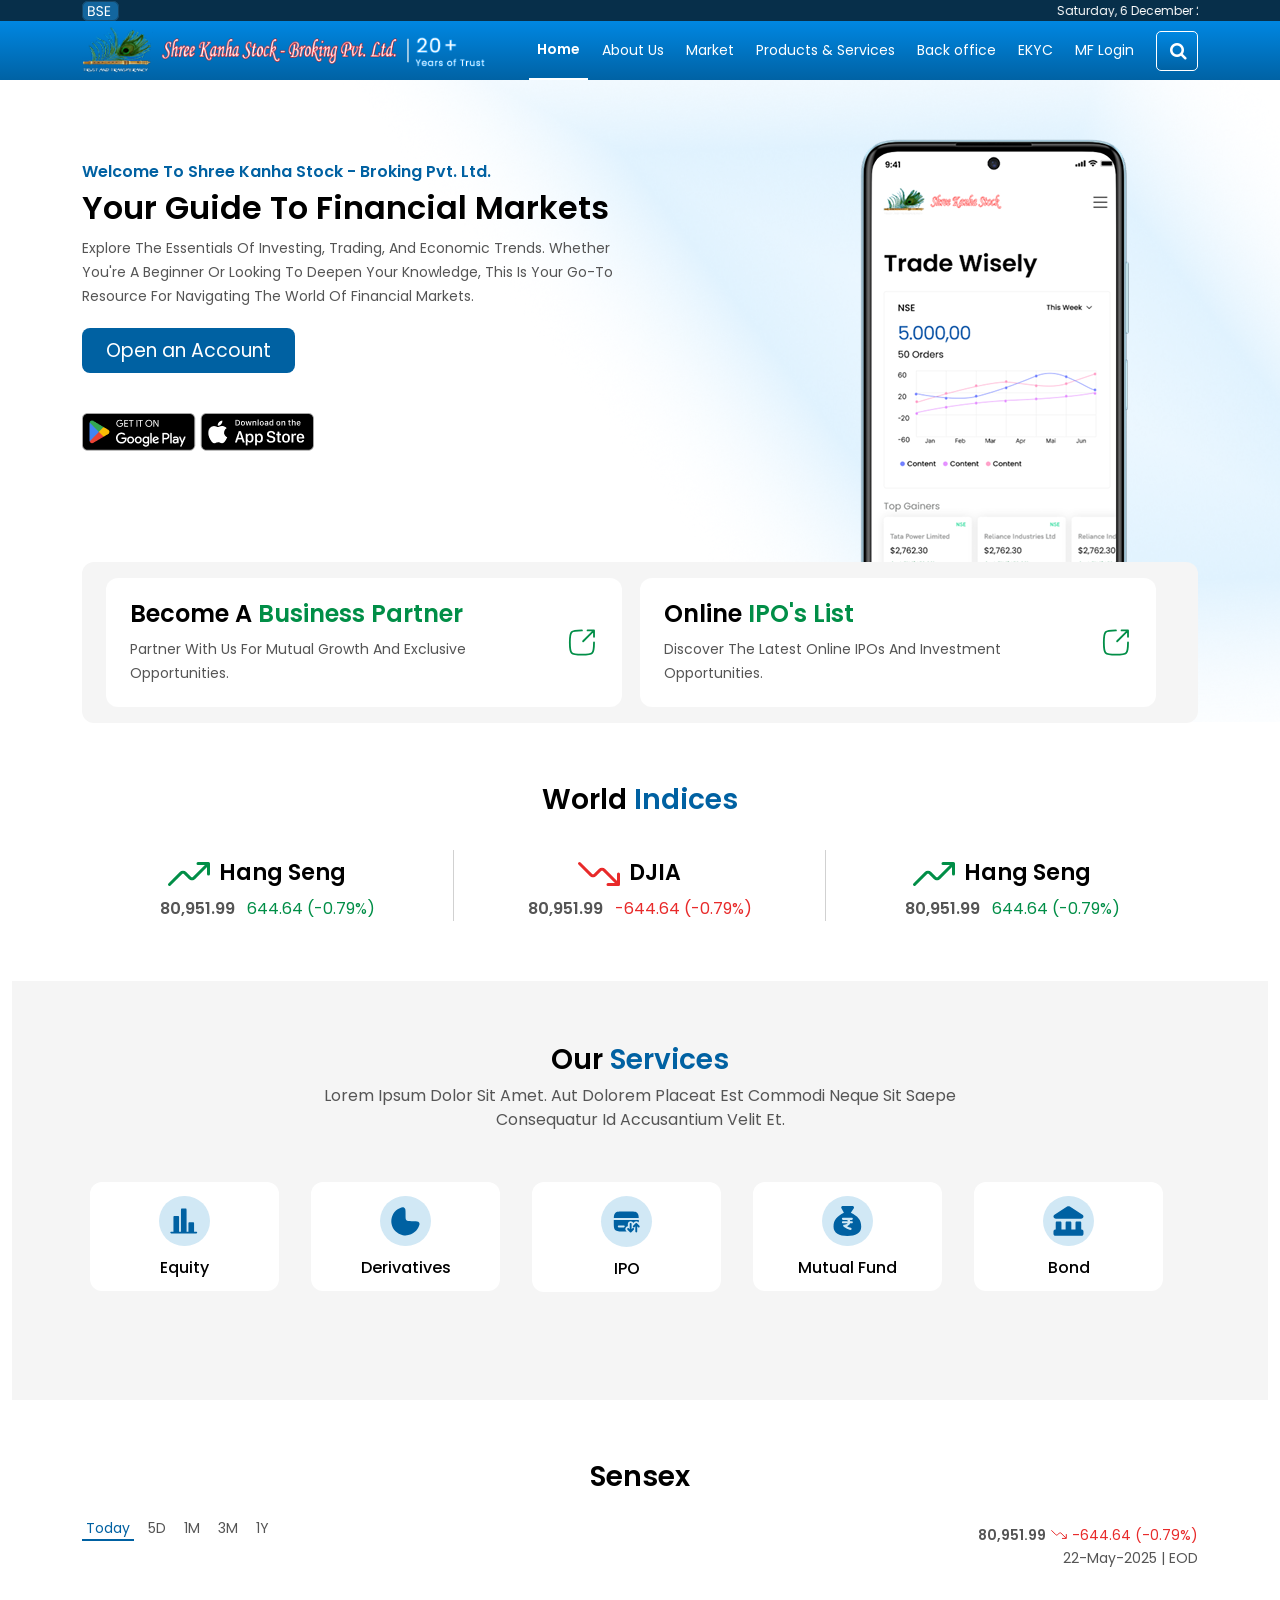
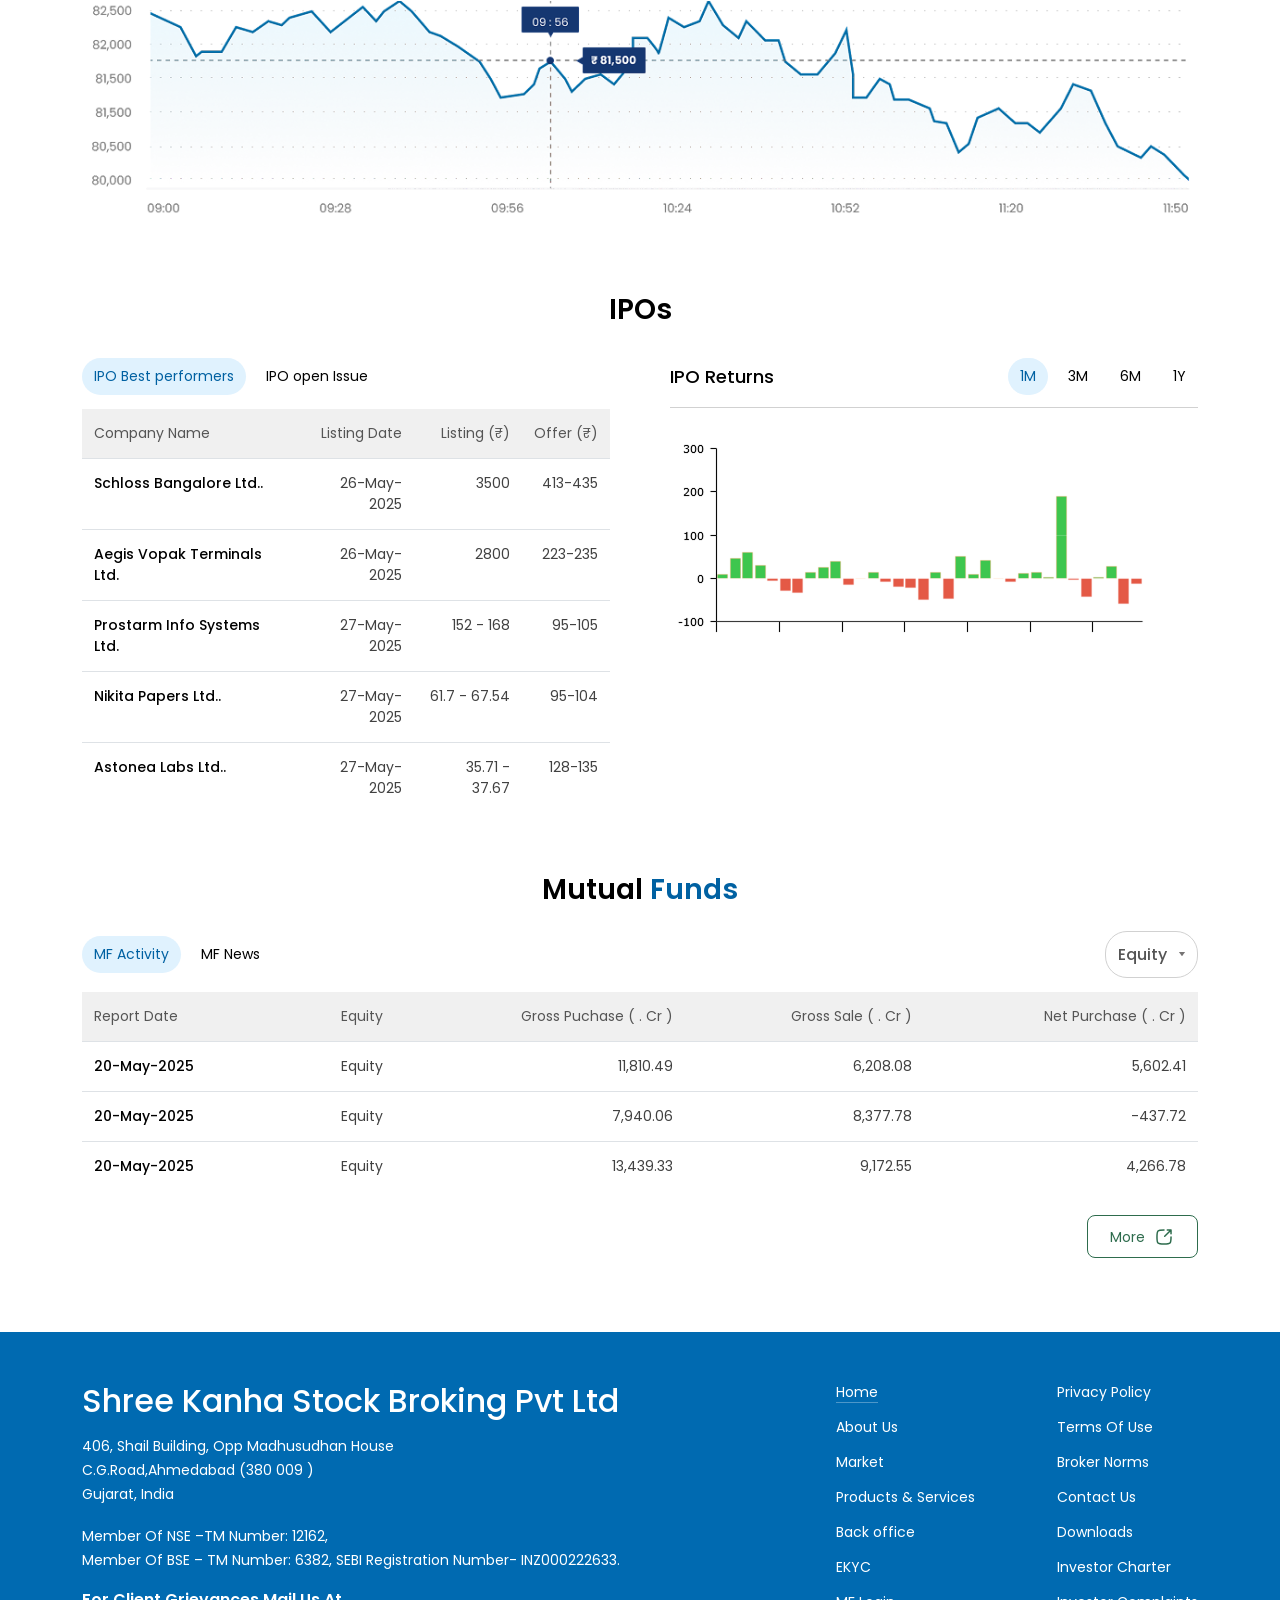
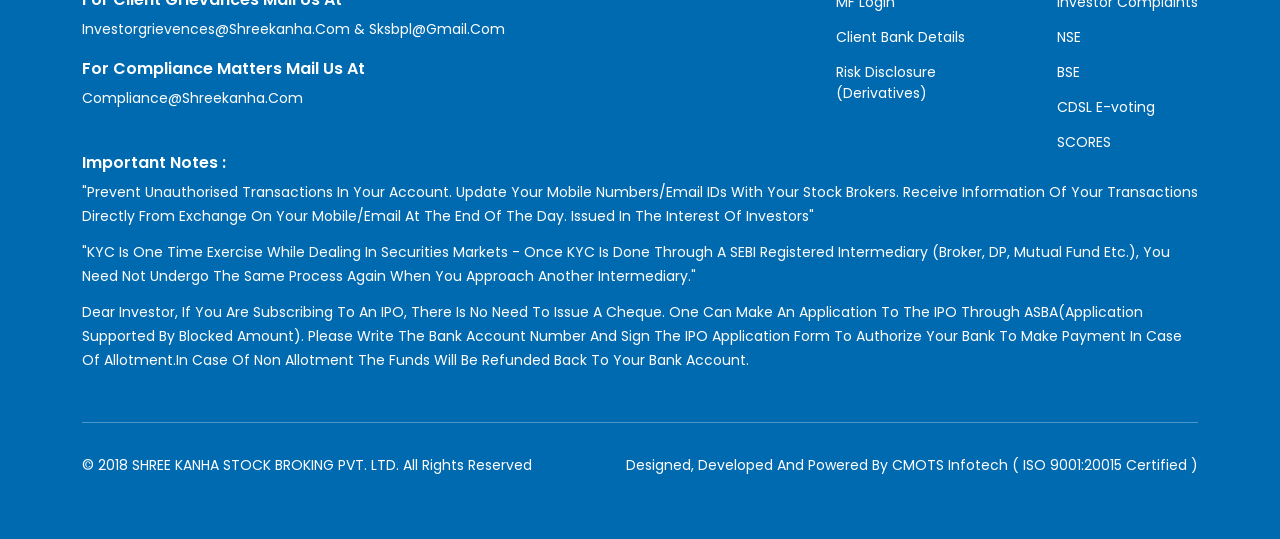
==== commit cf85e759: "Update Index.html" ====
--- a/Index.html
+++ b/Index.html
@@ -8,6 +8,9 @@
 <link rel="stylesheet" href="css/common-style.css" type="text/css" />
 
 
+
+
+	
 
 
 <head>
@@ -695,4 +698,4 @@
 
 </body> 
 
-</html>+</html>
